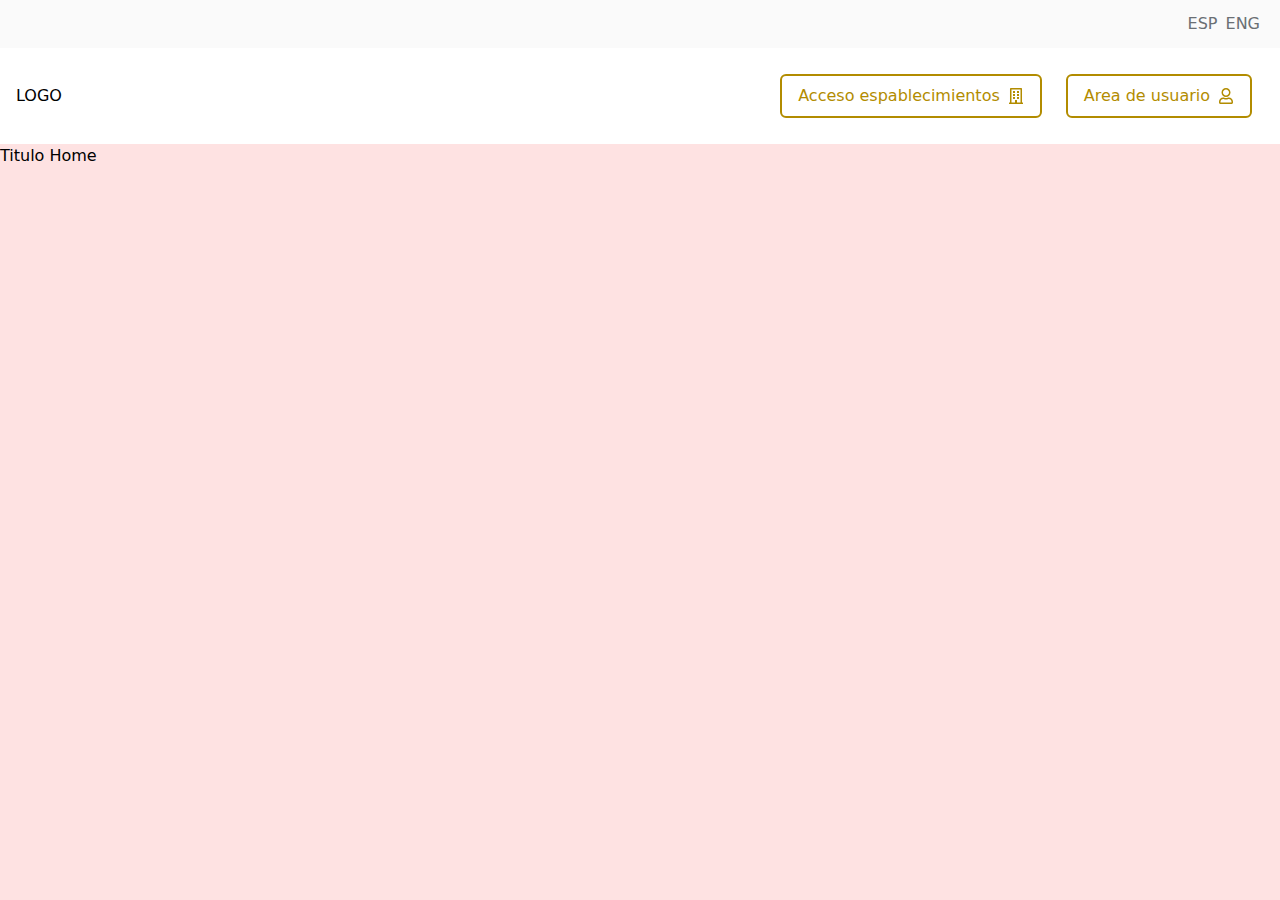
==== index.html @ 0d0c9beb "otro" ====
<!DOCTYPE html>
<html>
  <head>
    <meta charset="UTF-8" />
    <meta name="viewport" content="width=device-width, initial-scale=1.0" />
    <link href="/output.css" rel="stylesheet" />
  </head>
  <body class="bg-red-100">
    <!--Header-->
    <div class="w-full">
      <!--Idiomas querida-->
      <div class="h-12 bg-back-claro text-front-oscuro font-medium hidden lg:flex lg:items-center lg:justify-end px-4">
        <div class="cursor-pointer mx-1">ESP</div>
        <div class="cursor-pointer mx-1">ENG</div>
      </div>
       <!--Logo + botones redondos-->
    <div class="h-16 bg-blanco flex items-center lg:h-24 px-4">
      <div class="w-1/2">LOGO</div>
      <nav class="w-1/2 flex justify-end lg:hidden">
        <ul class="flex justify-self-end">
          <li>
            <div class="border-2 border-primario rounded-full h-8 w-8 cursor-pointer hover:bg-primario group mx-1">
              <svg width="20" height="18" viewBox="0 0 20 18" fill="none" xmlns="http://www.w3.org/2000/svg" class="m-auto pt-1.5 w-5 h-5">
                <path d="M10.0013 0.251099C4.47858 0.251099 0.00259217 3.88735 0.00259217 8.37505C0.00259217 10.2342 0.779835 11.9371 2.06873 13.308C1.48677 14.8469 0.275994 16.1514 0.256466 16.167C-0.00131357 16.4404 -0.071617 16.8388 0.0768013 17.1825C0.22522 17.5262 0.565019 17.7488 0.939971 17.7488C3.342 17.7488 5.23629 16.7451 6.37286 15.9405C7.50162 16.2959 8.72021 16.499 10.0013 16.499C15.524 16.499 20 12.8627 20 8.37505C20 3.88735 15.524 0.251099 10.0013 0.251099ZM10.0013 14.6242C8.95846 14.6242 7.92735 14.4641 6.93919 14.1516L6.05259 13.8704L5.29097 14.4094C4.73245 14.8039 3.96692 15.2452 3.04517 15.5421C3.33029 15.0695 3.60759 14.5383 3.82241 13.972L4.23642 12.8745L3.43184 12.023C2.7249 11.2692 1.87735 10.0233 1.87735 8.37505C1.87735 4.93018 5.52141 2.12586 10.0013 2.12586C14.4812 2.12586 18.1252 4.93018 18.1252 8.37505C18.1252 11.8199 14.4812 14.6242 10.0013 14.6242Z" class="fill-primario group-hover:fill-blanco"/>
              </svg>   
            </div>
          </li>
          <li>
            <div class="border-2 border-primario rounded-full h-8 w-8 cursor-pointer hover:bg-primario group mx-1">
              <svg width="18" height="20" viewBox="0 0 18 20" fill="none" xmlns="http://www.w3.org/2000/svg" class="m-auto pt-1.5 w-5 h-5">
                <path d="M5.25 5.78125V4.21875C5.25 3.96094 5.46094 3.75 5.71875 3.75H7.28125C7.53906 3.75 7.75 3.96094 7.75 4.21875V5.78125C7.75 6.03906 7.53906 6.25 7.28125 6.25H5.71875C5.46094 6.25 5.25 6.03906 5.25 5.78125ZM10.7188 6.25H12.2812C12.5391 6.25 12.75 6.03906 12.75 5.78125V4.21875C12.75 3.96094 12.5391 3.75 12.2812 3.75H10.7188C10.4609 3.75 10.25 3.96094 10.25 4.21875V5.78125C10.25 6.03906 10.4609 6.25 10.7188 6.25ZM5.71875 10H7.28125C7.53906 10 7.75 9.78906 7.75 9.53125V7.96875C7.75 7.71094 7.53906 7.5 7.28125 7.5H5.71875C5.46094 7.5 5.25 7.71094 5.25 7.96875V9.53125C5.25 9.78906 5.46094 10 5.71875 10ZM10.7188 10H12.2812C12.5391 10 12.75 9.78906 12.75 9.53125V7.96875C12.75 7.71094 12.5391 7.5 12.2812 7.5H10.7188C10.4609 7.5 10.25 7.71094 10.25 7.96875V9.53125C10.25 9.78906 10.4609 10 10.7188 10ZM7.75 13.2812V11.7188C7.75 11.4609 7.53906 11.25 7.28125 11.25H5.71875C5.46094 11.25 5.25 11.4609 5.25 11.7188V13.2812C5.25 13.5391 5.46094 13.75 5.71875 13.75H7.28125C7.53906 13.75 7.75 13.5391 7.75 13.2812ZM10.7188 13.75H12.2812C12.5391 13.75 12.75 13.5391 12.75 13.2812V11.7188C12.75 11.4609 12.5391 11.25 12.2812 11.25H10.7188C10.4609 11.25 10.25 11.4609 10.25 11.7188V13.2812C10.25 13.5391 10.4609 13.75 10.7188 13.75ZM17.75 18.5938V20H0.25V18.5938C0.25 18.3359 0.460938 18.125 0.71875 18.125H1.48047V0.9375C1.48047 0.417969 1.89844 0 2.41797 0H15.582C16.1016 0 16.5195 0.417969 16.5195 0.9375V18.125H17.2812C17.5391 18.125 17.75 18.3359 17.75 18.5938ZM3.35547 18.0859H7.75V15.4688C7.75 15.2109 7.96094 15 8.21875 15H9.78125C10.0391 15 10.25 15.2109 10.25 15.4688V18.0859H14.6445V1.91406L3.375 1.875L3.35547 18.0859Z" class="fill-primario group-hover:fill-blanco"/>
                </svg>
            </div>
          </li>
          <li>
            <div class="border-2 border-primario rounded-full h-8 w-8 cursor-pointer hover:bg-primario group mx-1">
              <svg width="18" height="20" viewBox="0 0 18 20" fill="none" xmlns="http://www.w3.org/2000/svg" class="m-auto pt-1.5 w-5 h-5">
                <path d="M12.5 11.875C11.3789 11.875 10.8398 12.5 9 12.5C7.16016 12.5 6.625 11.875 5.5 11.875C2.60156 11.875 0.25 14.2266 0.25 17.125V18.125C0.25 19.1602 1.08984 20 2.125 20H15.875C16.9102 20 17.75 19.1602 17.75 18.125V17.125C17.75 14.2266 15.3984 11.875 12.5 11.875ZM15.875 18.125H2.125V17.125C2.125 15.2656 3.64062 13.75 5.5 13.75C6.07031 13.75 6.99609 14.375 9 14.375C11.0195 14.375 11.9258 13.75 12.5 13.75C14.3594 13.75 15.875 15.2656 15.875 17.125V18.125ZM9 11.25C12.1055 11.25 14.625 8.73047 14.625 5.625C14.625 2.51953 12.1055 0 9 0C5.89453 0 3.375 2.51953 3.375 5.625C3.375 8.73047 5.89453 11.25 9 11.25ZM9 1.875C11.0664 1.875 12.75 3.55859 12.75 5.625C12.75 7.69141 11.0664 9.375 9 9.375C6.93359 9.375 5.25 7.69141 5.25 5.625C5.25 3.55859 6.93359 1.875 9 1.875Z" class="fill-primario group-hover:fill-blanco"/>
              </svg>             
            </div>
          </li>
        </ul>
      </nav>
      <div class="w-1/2 hidden lg:flex justify-end">
        <ul class="flex justify-self-end">
          <li>
            <div class="flex items-center text-primario font-medium hover:text-blanco hover:bg-primario border-2 border-primario px-4 py-2 rounded-md mx-3 cursor-pointer group">
              <div>Acceso espablecimientos</div>
              <svg width="18" height="20" viewBox="0 0 18 20" fill="none" xmlns="http://www.w3.org/2000/svg" class="ml-2 w-4 h-4">
                <path d="M5.25 5.78125V4.21875C5.25 3.96094 5.46094 3.75 5.71875 3.75H7.28125C7.53906 3.75 7.75 3.96094 7.75 4.21875V5.78125C7.75 6.03906 7.53906 6.25 7.28125 6.25H5.71875C5.46094 6.25 5.25 6.03906 5.25 5.78125ZM10.7188 6.25H12.2812C12.5391 6.25 12.75 6.03906 12.75 5.78125V4.21875C12.75 3.96094 12.5391 3.75 12.2812 3.75H10.7188C10.4609 3.75 10.25 3.96094 10.25 4.21875V5.78125C10.25 6.03906 10.4609 6.25 10.7188 6.25ZM5.71875 10H7.28125C7.53906 10 7.75 9.78906 7.75 9.53125V7.96875C7.75 7.71094 7.53906 7.5 7.28125 7.5H5.71875C5.46094 7.5 5.25 7.71094 5.25 7.96875V9.53125C5.25 9.78906 5.46094 10 5.71875 10ZM10.7188 10H12.2812C12.5391 10 12.75 9.78906 12.75 9.53125V7.96875C12.75 7.71094 12.5391 7.5 12.2812 7.5H10.7188C10.4609 7.5 10.25 7.71094 10.25 7.96875V9.53125C10.25 9.78906 10.4609 10 10.7188 10ZM7.75 13.2812V11.7188C7.75 11.4609 7.53906 11.25 7.28125 11.25H5.71875C5.46094 11.25 5.25 11.4609 5.25 11.7188V13.2812C5.25 13.5391 5.46094 13.75 5.71875 13.75H7.28125C7.53906 13.75 7.75 13.5391 7.75 13.2812ZM10.7188 13.75H12.2812C12.5391 13.75 12.75 13.5391 12.75 13.2812V11.7188C12.75 11.4609 12.5391 11.25 12.2812 11.25H10.7188C10.4609 11.25 10.25 11.4609 10.25 11.7188V13.2812C10.25 13.5391 10.4609 13.75 10.7188 13.75ZM17.75 18.5938V20H0.25V18.5938C0.25 18.3359 0.460938 18.125 0.71875 18.125H1.48047V0.9375C1.48047 0.417969 1.89844 0 2.41797 0H15.582C16.1016 0 16.5195 0.417969 16.5195 0.9375V18.125H17.2812C17.5391 18.125 17.75 18.3359 17.75 18.5938ZM3.35547 18.0859H7.75V15.4688C7.75 15.2109 7.96094 15 8.21875 15H9.78125C10.0391 15 10.25 15.2109 10.25 15.4688V18.0859H14.6445V1.91406L3.375 1.875L3.35547 18.0859Z" class="fill-primario group-hover:fill-blanco"/>
                </svg>
            </div>
          </li>
          <li>
            <div class="flex items-center text-primario font-medium hover:text-blanco hover:bg-primario border-2 border-primario px-4 py-2 rounded-md mx-3 cursor-pointer group">
              <div>Area de usuario</div>
            <svg width="18" height="20" viewBox="0 0 18 20" fill="none" xmlns="http://www.w3.org/2000/svg" class="ml-2 w-4 h-4">
              <path d="M12.5 11.875C11.3789 11.875 10.8398 12.5 9 12.5C7.16016 12.5 6.625 11.875 5.5 11.875C2.60156 11.875 0.25 14.2266 0.25 17.125V18.125C0.25 19.1602 1.08984 20 2.125 20H15.875C16.9102 20 17.75 19.1602 17.75 18.125V17.125C17.75 14.2266 15.3984 11.875 12.5 11.875ZM15.875 18.125H2.125V17.125C2.125 15.2656 3.64062 13.75 5.5 13.75C6.07031 13.75 6.99609 14.375 9 14.375C11.0195 14.375 11.9258 13.75 12.5 13.75C14.3594 13.75 15.875 15.2656 15.875 17.125V18.125ZM9 11.25C12.1055 11.25 14.625 8.73047 14.625 5.625C14.625 2.51953 12.1055 0 9 0C5.89453 0 3.375 2.51953 3.375 5.625C3.375 8.73047 5.89453 11.25 9 11.25ZM9 1.875C11.0664 1.875 12.75 3.55859 12.75 5.625C12.75 7.69141 11.0664 9.375 9 9.375C6.93359 9.375 5.25 7.69141 5.25 5.625C5.25 3.55859 6.93359 1.875 9 1.875Z" class="fill-primario group-hover:fill-blanco"/>
            </svg> 

            </div>
                        
          </li>
        </ul>

      </div>
    </div>
    </div>
    <!--Imagen principal-->
    <div class="h-96 w-full bg-red-600">
      <div class="">Titulo Home</div>
    </div>

    <!--Recargar tus bonos-->

    <!--Descripcion del bono-->

    <!--Footer-->
  </body>
</html>
---- output.css ----
/*
! tailwindcss v3.0.13 | MIT License | https://tailwindcss.com
*/

/*
1. Prevent padding and border from affecting element width. (https://github.com/mozdevs/cssremedy/issues/4)
2. Allow adding a border to an element by just adding a border-width. (https://github.com/tailwindcss/tailwindcss/pull/116)
*/

*,
::before,
::after {
  box-sizing: border-box;
  /* 1 */
  border-width: 0;
  /* 2 */
  border-style: solid;
  /* 2 */
  border-color: #e5e7eb;
  /* 2 */
}

::before,
::after {
  --tw-content: '';
}

/*
1. Use a consistent sensible line-height in all browsers.
2. Prevent adjustments of font size after orientation changes in iOS.
3. Use a more readable tab size.
4. Use the user's configured `sans` font-family by default.
*/

html {
  line-height: 1.5;
  /* 1 */
  -webkit-text-size-adjust: 100%;
  /* 2 */
  -moz-tab-size: 4;
  /* 3 */
  -o-tab-size: 4;
     tab-size: 4;
  /* 3 */
  font-family: ui-sans-serif, system-ui, -apple-system, BlinkMacSystemFont, "Segoe UI", Roboto, "Helvetica Neue", Arial, "Noto Sans", sans-serif, "Apple Color Emoji", "Segoe UI Emoji", "Segoe UI Symbol", "Noto Color Emoji";
  /* 4 */
}

/*
1. Remove the margin in all browsers.
2. Inherit line-height from `html` so users can set them as a class directly on the `html` element.
*/

body {
  margin: 0;
  /* 1 */
  line-height: inherit;
  /* 2 */
}

/*
1. Add the correct height in Firefox.
2. Correct the inheritance of border color in Firefox. (https://bugzilla.mozilla.org/show_bug.cgi?id=190655)
3. Ensure horizontal rules are visible by default.
*/

hr {
  height: 0;
  /* 1 */
  color: inherit;
  /* 2 */
  border-top-width: 1px;
  /* 3 */
}

/*
Add the correct text decoration in Chrome, Edge, and Safari.
*/

abbr:where([title]) {
  -webkit-text-decoration: underline dotted;
          text-decoration: underline dotted;
}

/*
Remove the default font size and weight for headings.
*/

h1,
h2,
h3,
h4,
h5,
h6 {
  font-size: inherit;
  font-weight: inherit;
}

/*
Reset links to optimize for opt-in styling instead of opt-out.
*/

a {
  color: inherit;
  text-decoration: inherit;
}

/*
Add the correct font weight in Edge and Safari.
*/

b,
strong {
  font-weight: bolder;
}

/*
1. Use the user's configured `mono` font family by default.
2. Correct the odd `em` font sizing in all browsers.
*/

code,
kbd,
samp,
pre {
  font-family: ui-monospace, SFMono-Regular, Menlo, Monaco, Consolas, "Liberation Mono", "Courier New", monospace;
  /* 1 */
  font-size: 1em;
  /* 2 */
}

/*
Add the correct font size in all browsers.
*/

small {
  font-size: 80%;
}

/*
Prevent `sub` and `sup` elements from affecting the line height in all browsers.
*/

sub,
sup {
  font-size: 75%;
  line-height: 0;
  position: relative;
  vertical-align: baseline;
}

sub {
  bottom: -0.25em;
}

sup {
  top: -0.5em;
}

/*
1. Remove text indentation from table contents in Chrome and Safari. (https://bugs.chromium.org/p/chromium/issues/detail?id=999088, https://bugs.webkit.org/show_bug.cgi?id=201297)
2. Correct table border color inheritance in all Chrome and Safari. (https://bugs.chromium.org/p/chromium/issues/detail?id=935729, https://bugs.webkit.org/show_bug.cgi?id=195016)
3. Remove gaps between table borders by default.
*/

table {
  text-indent: 0;
  /* 1 */
  border-color: inherit;
  /* 2 */
  border-collapse: collapse;
  /* 3 */
}

/*
1. Change the font styles in all browsers.
2. Remove the margin in Firefox and Safari.
3. Remove default padding in all browsers.
*/

button,
input,
optgroup,
select,
textarea {
  font-family: inherit;
  /* 1 */
  font-size: 100%;
  /* 1 */
  line-height: inherit;
  /* 1 */
  color: inherit;
  /* 1 */
  margin: 0;
  /* 2 */
  padding: 0;
  /* 3 */
}

/*
Remove the inheritance of text transform in Edge and Firefox.
*/

button,
select {
  text-transform: none;
}

/*
1. Correct the inability to style clickable types in iOS and Safari.
2. Remove default button styles.
*/

button,
[type='button'],
[type='reset'],
[type='submit'] {
  -webkit-appearance: button;
  /* 1 */
  background-color: transparent;
  /* 2 */
  background-image: none;
  /* 2 */
}

/*
Use the modern Firefox focus style for all focusable elements.
*/

:-moz-focusring {
  outline: auto;
}

/*
Remove the additional `:invalid` styles in Firefox. (https://github.com/mozilla/gecko-dev/blob/2f9eacd9d3d995c937b4251a5557d95d494c9be1/layout/style/res/forms.css#L728-L737)
*/

:-moz-ui-invalid {
  box-shadow: none;
}

/*
Add the correct vertical alignment in Chrome and Firefox.
*/

progress {
  vertical-align: baseline;
}

/*
Correct the cursor style of increment and decrement buttons in Safari.
*/

::-webkit-inner-spin-button,
::-webkit-outer-spin-button {
  height: auto;
}

/*
1. Correct the odd appearance in Chrome and Safari.
2. Correct the outline style in Safari.
*/

[type='search'] {
  -webkit-appearance: textfield;
  /* 1 */
  outline-offset: -2px;
  /* 2 */
}

/*
Remove the inner padding in Chrome and Safari on macOS.
*/

::-webkit-search-decoration {
  -webkit-appearance: none;
}

/*
1. Correct the inability to style clickable types in iOS and Safari.
2. Change font properties to `inherit` in Safari.
*/

::-webkit-file-upload-button {
  -webkit-appearance: button;
  /* 1 */
  font: inherit;
  /* 2 */
}

/*
Add the correct display in Chrome and Safari.
*/

summary {
  display: list-item;
}

/*
Removes the default spacing and border for appropriate elements.
*/

blockquote,
dl,
dd,
h1,
h2,
h3,
h4,
h5,
h6,
hr,
figure,
p,
pre {
  margin: 0;
}

fieldset {
  margin: 0;
  padding: 0;
}

legend {
  padding: 0;
}

ol,
ul,
menu {
  list-style: none;
  margin: 0;
  padding: 0;
}

/*
Prevent resizing textareas horizontally by default.
*/

textarea {
  resize: vertical;
}

/*
1. Reset the default placeholder opacity in Firefox. (https://github.com/tailwindlabs/tailwindcss/issues/3300)
2. Set the default placeholder color to the user's configured gray 400 color.
*/

input::-moz-placeholder, textarea::-moz-placeholder {
  opacity: 1;
  /* 1 */
  color: #9ca3af;
  /* 2 */
}

input:-ms-input-placeholder, textarea:-ms-input-placeholder {
  opacity: 1;
  /* 1 */
  color: #9ca3af;
  /* 2 */
}

input::placeholder,
textarea::placeholder {
  opacity: 1;
  /* 1 */
  color: #9ca3af;
  /* 2 */
}

/*
Set the default cursor for buttons.
*/

button,
[role="button"] {
  cursor: pointer;
}

/*
Make sure disabled buttons don't get the pointer cursor.
*/

:disabled {
  cursor: default;
}

/*
1. Make replaced elements `display: block` by default. (https://github.com/mozdevs/cssremedy/issues/14)
2. Add `vertical-align: middle` to align replaced elements more sensibly by default. (https://github.com/jensimmons/cssremedy/issues/14#issuecomment-634934210)
   This can trigger a poorly considered lint error in some tools but is included by design.
*/

img,
svg,
video,
canvas,
audio,
iframe,
embed,
object {
  display: block;
  /* 1 */
  vertical-align: middle;
  /* 2 */
}

/*
Constrain images and videos to the parent width and preserve their intrinsic aspect ratio. (https://github.com/mozdevs/cssremedy/issues/14)
*/

img,
video {
  max-width: 100%;
  height: auto;
}

/*
Ensure the default browser behavior of the `hidden` attribute.
*/

[hidden] {
  display: none;
}

*, ::before, ::after {
  --tw-translate-x: 0;
  --tw-translate-y: 0;
  --tw-rotate: 0;
  --tw-skew-x: 0;
  --tw-skew-y: 0;
  --tw-scale-x: 1;
  --tw-scale-y: 1;
  --tw-pan-x:  ;
  --tw-pan-y:  ;
  --tw-pinch-zoom:  ;
  --tw-scroll-snap-strictness: proximity;
  --tw-ordinal:  ;
  --tw-slashed-zero:  ;
  --tw-numeric-figure:  ;
  --tw-numeric-spacing:  ;
  --tw-numeric-fraction:  ;
  --tw-ring-inset:  ;
  --tw-ring-offset-width: 0px;
  --tw-ring-offset-color: #fff;
  --tw-ring-color: rgb(59 130 246 / 0.5);
  --tw-ring-offset-shadow: 0 0 #0000;
  --tw-ring-shadow: 0 0 #0000;
  --tw-shadow: 0 0 #0000;
  --tw-shadow-colored: 0 0 #0000;
  --tw-blur:  ;
  --tw-brightness:  ;
  --tw-contrast:  ;
  --tw-grayscale:  ;
  --tw-hue-rotate:  ;
  --tw-invert:  ;
  --tw-saturate:  ;
  --tw-sepia:  ;
  --tw-drop-shadow:  ;
  --tw-backdrop-blur:  ;
  --tw-backdrop-brightness:  ;
  --tw-backdrop-contrast:  ;
  --tw-backdrop-grayscale:  ;
  --tw-backdrop-hue-rotate:  ;
  --tw-backdrop-invert:  ;
  --tw-backdrop-opacity:  ;
  --tw-backdrop-saturate:  ;
  --tw-backdrop-sepia:  ;
}

.absolute {
  position: absolute;
}

.relative {
  position: relative;
}

.bottom-0 {
  bottom: 0px;
}

.top-0 {
  top: 0px;
}

.left-40 {
  left: 10rem;
}

.right-3 {
  right: 0.75rem;
}

.top-1 {
  top: 0.25rem;
}

.left-0 {
  left: 0px;
}

.m-auto {
  margin: auto;
}

.mx-3 {
  margin-left: 0.75rem;
  margin-right: 0.75rem;
}

.my-3 {
  margin-top: 0.75rem;
  margin-bottom: 0.75rem;
}

.mx-1 {
  margin-left: 0.25rem;
  margin-right: 0.25rem;
}

.my-1 {
  margin-top: 0.25rem;
  margin-bottom: 0.25rem;
}

.my-2 {
  margin-top: 0.5rem;
  margin-bottom: 0.5rem;
}

.mx-2 {
  margin-left: 0.5rem;
  margin-right: 0.5rem;
}

.mx-1\.5 {
  margin-left: 0.375rem;
  margin-right: 0.375rem;
}

.mt-3 {
  margin-top: 0.75rem;
}

.mr-2 {
  margin-right: 0.5rem;
}

.ml-2 {
  margin-left: 0.5rem;
}

.block {
  display: block;
}

.flex {
  display: flex;
}

.hidden {
  display: none;
}

.h-96 {
  height: 24rem;
}

.h-6 {
  height: 1.5rem;
}

.h-8 {
  height: 2rem;
}

.h-14 {
  height: 3.5rem;
}

.h-12 {
  height: 3rem;
}

.h-16 {
  height: 4rem;
}

.h-5 {
  height: 1.25rem;
}

.h-4 {
  height: 1rem;
}

.min-h-screen {
  min-height: 100vh;
}

.w-56 {
  width: 14rem;
}

.w-48 {
  width: 12rem;
}

.w-36 {
  width: 9rem;
}

.w-full {
  width: 100%;
}

.w-8 {
  width: 2rem;
}

.w-32 {
  width: 8rem;
}

.w-4 {
  width: 1rem;
}

.w-14 {
  width: 3.5rem;
}

.w-1\/2 {
  width: 50%;
}

.w-5 {
  width: 1.25rem;
}

.cursor-pointer {
  cursor: pointer;
}

.flex-row {
  flex-direction: row;
}

.flex-col {
  flex-direction: column;
}

.flex-wrap {
  flex-wrap: wrap;
}

.content-center {
  align-content: center;
}

.content-start {
  align-content: flex-start;
}

.items-start {
  align-items: flex-start;
}

.items-center {
  align-items: center;
}

.justify-start {
  justify-content: flex-start;
}

.justify-end {
  justify-content: flex-end;
}

.justify-center {
  justify-content: center;
}

.justify-self-end {
  justify-self: end;
}

.overflow-hidden {
  overflow: hidden;
}

.rounded-xl {
  border-radius: 0.75rem;
}

.rounded-full {
  border-radius: 9999px;
}

.rounded-md {
  border-radius: 0.375rem;
}

.rounded-sm {
  border-radius: 0.125rem;
}

.rounded-lg {
  border-radius: 0.5rem;
}

.rounded-b-xl {
  border-bottom-right-radius: 0.75rem;
  border-bottom-left-radius: 0.75rem;
}

.border-2 {
  border-width: 2px;
}

.border-x {
  border-left-width: 1px;
  border-right-width: 1px;
}

.border-y {
  border-top-width: 1px;
  border-bottom-width: 1px;
}

.border-black {
  --tw-border-opacity: 1;
  border-color: rgb(0 0 0 / var(--tw-border-opacity));
}

.border-primario {
  --tw-border-opacity: 1;
  border-color: rgb(178 140 0 / var(--tw-border-opacity));
}

.border-blue-800 {
  --tw-border-opacity: 1;
  border-color: rgb(30 64 175 / var(--tw-border-opacity));
}

.bg-indigo-400 {
  --tw-bg-opacity: 1;
  background-color: rgb(129 140 248 / var(--tw-bg-opacity));
}

.bg-white {
  --tw-bg-opacity: 1;
  background-color: rgb(255 255 255 / var(--tw-bg-opacity));
}

.bg-slate-500 {
  --tw-bg-opacity: 1;
  background-color: rgb(100 116 139 / var(--tw-bg-opacity));
}

.bg-slate-200 {
  --tw-bg-opacity: 1;
  background-color: rgb(226 232 240 / var(--tw-bg-opacity));
}

.bg-back-claro {
  --tw-bg-opacity: 1;
  background-color: rgb(250 250 250 / var(--tw-bg-opacity));
}

.bg-red-100 {
  --tw-bg-opacity: 1;
  background-color: rgb(254 226 226 / var(--tw-bg-opacity));
}

.bg-blanco {
  --tw-bg-opacity: 1;
  background-color: rgb(255 255 255 / var(--tw-bg-opacity));
}

.bg-cover {
  background-size: cover;
}

.fill-primario {
  fill: #B28C00;
}

.fill-red-500 {
  fill: #ef4444;
}

.p-3 {
  padding: 0.75rem;
}

.p-1 {
  padding: 0.25rem;
}

.p-4 {
  padding: 1rem;
}

.p-2 {
  padding: 0.5rem;
}

.px-2 {
  padding-left: 0.5rem;
  padding-right: 0.5rem;
}

.py-2 {
  padding-top: 0.5rem;
  padding-bottom: 0.5rem;
}

.px-3 {
  padding-left: 0.75rem;
  padding-right: 0.75rem;
}

.px-4 {
  padding-left: 1rem;
  padding-right: 1rem;
}

.pt-14 {
  padding-top: 3.5rem;
}

.pt-4 {
  padding-top: 1rem;
}

.pt-3 {
  padding-top: 0.75rem;
}

.pt-6 {
  padding-top: 1.5rem;
}

.pt-2 {
  padding-top: 0.5rem;
}

.pb-1 {
  padding-bottom: 0.25rem;
}

.pl-1 {
  padding-left: 0.25rem;
}

.pt-1 {
  padding-top: 0.25rem;
}

.pt-1\.5 {
  padding-top: 0.375rem;
}

.text-left {
  text-align: left;
}

.text-center {
  text-align: center;
}

.text-sm {
  font-size: 0.875rem;
  line-height: 1.25rem;
}

.text-xs {
  font-size: 0.75rem;
  line-height: 1rem;
}

.font-bold {
  font-weight: 700;
}

.font-medium {
  font-weight: 500;
}

.uppercase {
  text-transform: uppercase;
}

.leading-5 {
  line-height: 1.25rem;
}

.text-white {
  --tw-text-opacity: 1;
  color: rgb(255 255 255 / var(--tw-text-opacity));
}

.text-primario {
  --tw-text-opacity: 1;
  color: rgb(178 140 0 / var(--tw-text-opacity));
}

.text-front-oscuro {
  --tw-text-opacity: 1;
  color: rgb(106 111 116 / var(--tw-text-opacity));
}

.hover\:bg-primario:hover {
  --tw-bg-opacity: 1;
  background-color: rgb(178 140 0 / var(--tw-bg-opacity));
}

.hover\:fill-blanco:hover {
  fill: #FFFFFF;
}

.hover\:text-blanco:hover {
  --tw-text-opacity: 1;
  color: rgb(255 255 255 / var(--tw-text-opacity));
}

.group:hover .group-hover\:fill-blanco {
  fill: #FFFFFF;
}

@media (min-width: 1024px) {
  .lg\:flex {
    display: flex;
  }

  .lg\:hidden {
    display: none;
  }

  .lg\:h-24 {
    height: 6rem;
  }

  .lg\:items-center {
    align-items: center;
  }

  .lg\:justify-end {
    justify-content: flex-end;
  }
}
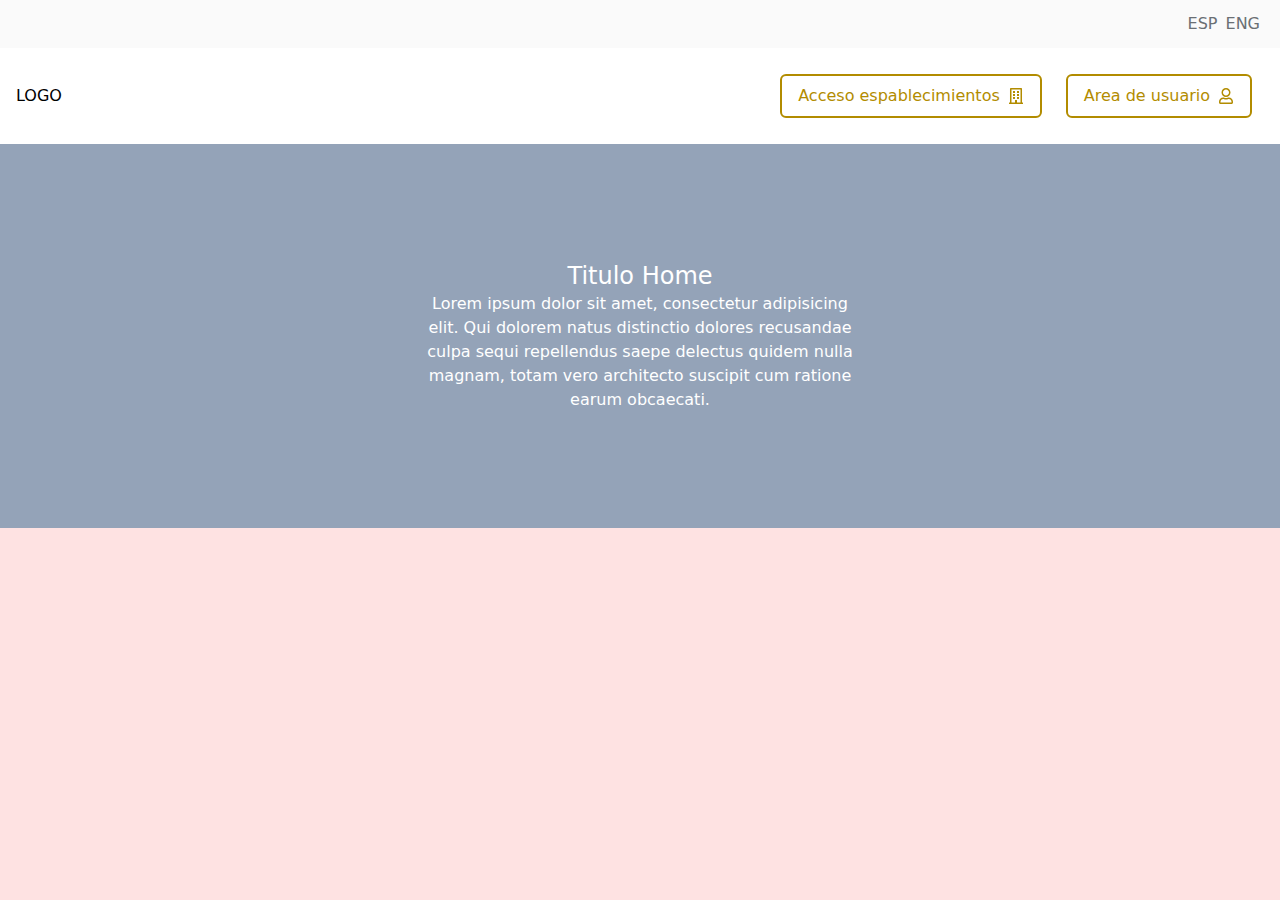
==== commit 6aa42e98: "El punto del output + Segundo bloque in progress" ====
--- a/index.html
+++ b/index.html
@@ -3,7 +3,7 @@
   <head>
     <meta charset="UTF-8" />
     <meta name="viewport" content="width=device-width, initial-scale=1.0" />
-    <link href="/output.css" rel="stylesheet" />
+    <link href="./output.css" rel="stylesheet" />
   </head>
   <body class="bg-red-100">
     <!--Header-->
@@ -67,8 +67,9 @@
     </div>
     </div>
     <!--Imagen principal-->
-    <div class="h-96 w-full bg-red-600">
-      <div class="">Titulo Home</div>
+    <div class="h-96 w-full bg-slate-400 text-blanco flex flex-col justify-center items-center text-center">
+      <div class="w-1/3 text-2xl">Titulo Home</div>
+      <div class="w-1/3">Lorem ipsum dolor sit amet, consectetur adipisicing elit. Qui dolorem natus distinctio dolores recusandae culpa sequi repellendus saepe delectus quidem nulla magnam, totam vero architecto suscipit cum ratione earum obcaecati.</div>
     </div>
 
     <!--Recargar tus bonos-->
--- a/output.css
+++ b/output.css
@@ -524,29 +524,10 @@
   margin-bottom: 0.25rem;
 }
 
-.my-2 {
-  margin-top: 0.5rem;
-  margin-bottom: 0.5rem;
-}
-
-.mx-2 {
-  margin-left: 0.5rem;
-  margin-right: 0.5rem;
-}
-
-.mx-1\.5 {
-  margin-left: 0.375rem;
-  margin-right: 0.375rem;
-}
-
 .mt-3 {
   margin-top: 0.75rem;
 }
 
-.mr-2 {
-  margin-right: 0.5rem;
-}
-
 .ml-2 {
   margin-left: 0.5rem;
 }
@@ -639,6 +620,10 @@
   width: 1.25rem;
 }
 
+.w-1\/3 {
+  width: 33.333333%;
+}
+
 .cursor-pointer {
   cursor: pointer;
 }
@@ -701,14 +686,6 @@
 
 .rounded-md {
   border-radius: 0.375rem;
-}
-
-.rounded-sm {
-  border-radius: 0.125rem;
-}
-
-.rounded-lg {
-  border-radius: 0.5rem;
 }
 
 .rounded-b-xl {
@@ -740,11 +717,6 @@
   border-color: rgb(178 140 0 / var(--tw-border-opacity));
 }
 
-.border-blue-800 {
-  --tw-border-opacity: 1;
-  border-color: rgb(30 64 175 / var(--tw-border-opacity));
-}
-
 .bg-indigo-400 {
   --tw-bg-opacity: 1;
   background-color: rgb(129 140 248 / var(--tw-bg-opacity));
@@ -755,14 +727,9 @@
   background-color: rgb(255 255 255 / var(--tw-bg-opacity));
 }
 
-.bg-slate-500 {
+.bg-red-100 {
   --tw-bg-opacity: 1;
-  background-color: rgb(100 116 139 / var(--tw-bg-opacity));
-}
-
-.bg-slate-200 {
-  --tw-bg-opacity: 1;
-  background-color: rgb(226 232 240 / var(--tw-bg-opacity));
+  background-color: rgb(254 226 226 / var(--tw-bg-opacity));
 }
 
 .bg-back-claro {
@@ -770,16 +737,21 @@
   background-color: rgb(250 250 250 / var(--tw-bg-opacity));
 }
 
-.bg-red-100 {
-  --tw-bg-opacity: 1;
-  background-color: rgb(254 226 226 / var(--tw-bg-opacity));
-}
-
 .bg-blanco {
   --tw-bg-opacity: 1;
   background-color: rgb(255 255 255 / var(--tw-bg-opacity));
 }
 
+.bg-red-600 {
+  --tw-bg-opacity: 1;
+  background-color: rgb(220 38 38 / var(--tw-bg-opacity));
+}
+
+.bg-slate-400 {
+  --tw-bg-opacity: 1;
+  background-color: rgb(148 163 184 / var(--tw-bg-opacity));
+}
+
 .bg-cover {
   background-size: cover;
 }
@@ -788,24 +760,12 @@
   fill: #B28C00;
 }
 
-.fill-red-500 {
-  fill: #ef4444;
-}
-
 .p-3 {
   padding: 0.75rem;
 }
 
 .p-1 {
   padding: 0.25rem;
-}
-
-.p-4 {
-  padding: 1rem;
-}
-
-.p-2 {
-  padding: 0.5rem;
 }
 
 .px-2 {
@@ -882,6 +842,16 @@
   line-height: 1rem;
 }
 
+.text-lg {
+  font-size: 1.125rem;
+  line-height: 1.75rem;
+}
+
+.text-2xl {
+  font-size: 1.5rem;
+  line-height: 2rem;
+}
+
 .font-bold {
   font-weight: 700;
 }
@@ -903,23 +873,24 @@
   color: rgb(255 255 255 / var(--tw-text-opacity));
 }
 
+.text-front-oscuro {
+  --tw-text-opacity: 1;
+  color: rgb(106 111 116 / var(--tw-text-opacity));
+}
+
 .text-primario {
   --tw-text-opacity: 1;
   color: rgb(178 140 0 / var(--tw-text-opacity));
 }
 
-.text-front-oscuro {
+.text-blanco {
   --tw-text-opacity: 1;
-  color: rgb(106 111 116 / var(--tw-text-opacity));
+  color: rgb(255 255 255 / var(--tw-text-opacity));
 }
 
 .hover\:bg-primario:hover {
   --tw-bg-opacity: 1;
   background-color: rgb(178 140 0 / var(--tw-bg-opacity));
-}
-
-.hover\:fill-blanco:hover {
-  fill: #FFFFFF;
 }
 
 .hover\:text-blanco:hover {
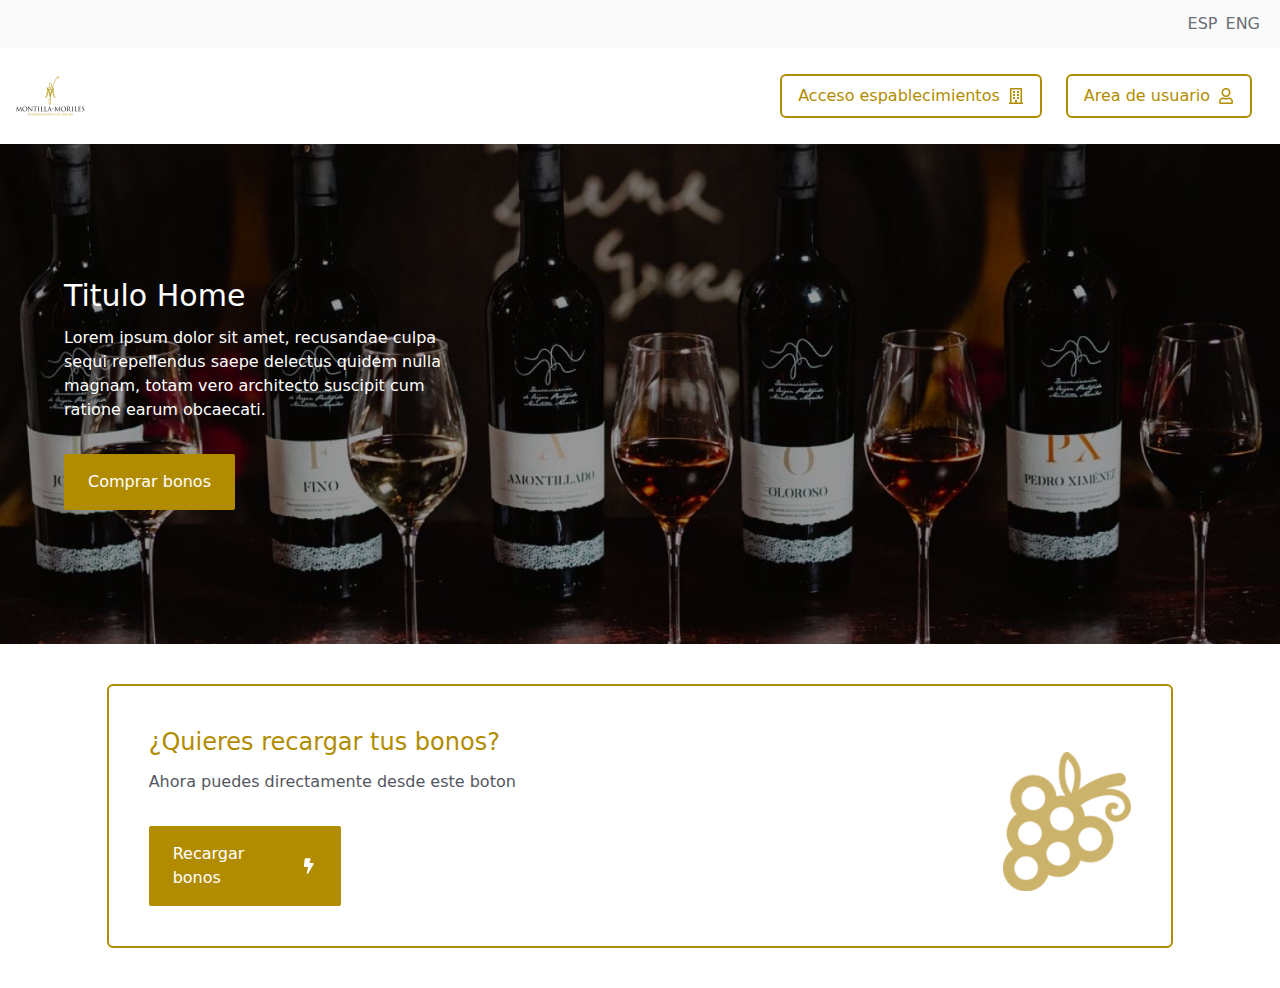
==== commit 5f8b4d4a: "Construcción de bloque Recarga de bonos + Imgs" ====
--- a/index.html
+++ b/index.html
@@ -3,9 +3,9 @@
   <head>
     <meta charset="UTF-8" />
     <meta name="viewport" content="width=device-width, initial-scale=1.0" />
-    <link href="./output.css" rel="stylesheet" />
+    <link href="./output.css" rel="stylesheet"/>
   </head>
-  <body class="bg-red-100">
+  <body>
     <!--Header-->
     <div class="w-full">
       <!--Idiomas querida-->
@@ -15,7 +15,9 @@
       </div>
        <!--Logo + botones redondos-->
     <div class="h-16 bg-blanco flex items-center lg:h-24 px-4">
-      <div class="w-1/2">LOGO</div>
+      <div class="w-1/2">
+        <img src="/img/logo.jpg" alt="">
+      </div>
       <nav class="w-1/2 flex justify-end lg:hidden">
         <ul class="flex justify-self-end">
           <li>
@@ -67,12 +69,35 @@
     </div>
     </div>
     <!--Imagen principal-->
-    <div class="h-96 w-full bg-slate-400 text-blanco flex flex-col justify-center items-center text-center">
-      <div class="w-1/3 text-2xl">Titulo Home</div>
-      <div class="w-1/3">Lorem ipsum dolor sit amet, consectetur adipisicing elit. Qui dolorem natus distinctio dolores recusandae culpa sequi repellendus saepe delectus quidem nulla magnam, totam vero architecto suscipit cum ratione earum obcaecati.</div>
+    <div class="h-[500px] w-full bg-bottles bg-no-repeat bg-cover bg-center text-blanco flex flex-col justify-center items-center text-center lg:items-start lg:px-16 lg:text-left">
+      <div class="w-2/3 lg:w-1/3 text-3xl mb-3">Titulo Home</div>
+      <div class="w-2/3 lg:w-1/3">Lorem ipsum dolor sit amet, recusandae culpa sequi repellendus saepe delectus quidem nulla magnam, totam vero architecto suscipit cum ratione earum obcaecati.</div>
+      <div class="flex items-center text-blanco bg-primario font-medium  hover:bg-accent px-6 py-4 rounded-sm mt-8 cursor-pointer">
+        <div>Comprar bonos</div>
+      </div>
     </div>
 
     <!--Recargar tus bonos-->
+    <div class="flex justify-center items-center">
+    <div class="border-2 border-primario rounded-md m-10 w-5/6 flex p-6 sm:p-10">
+      
+      <div class="sm:w-3/4 w-full flex flex-col justify-center items-center sm:items-start">
+      <div class="text-2xl mb-3 text-primario">¿Quieres recargar tus bonos?</div>
+      <div class="text-base">Ahora puedes directamente desde este boton</div>
+      <div class="w-48 flex items-center justify-center text-blanco bg-primario font-medium hover:bg-accent px-6 py-4 rounded-sm mt-8 cursor-pointer">
+        <div>Recargar bonos</div>
+        <svg width="8" height="13" viewBox="0 0 8 13" fill="none" xmlns="http://www.w3.org/2000/svg" class="ml-2 w-4 h-4">
+          <path d="M7.40018 4.12479H4.51521L5.5802 0.91363C5.6802 0.537593 5.3927 0.166504 5.00021 0.166504H1.40025C1.10025 0.166504 0.845255 0.386684 0.805255 0.681081L0.00526438 6.61851C-0.0422351 6.97476 0.237762 7.29142 0.600258 7.29142H3.56772L2.41524 12.1032C2.32524 12.4792 2.61523 12.833 2.99773 12.833C3.20773 12.833 3.40773 12.7242 3.51772 12.5361L7.91767 5.0154C8.15017 4.62205 7.86267 4.12479 7.40018 4.12479Z" fill="white"/>
+          </svg>
+      </div>
+    </div>
+
+    <div class="w-1/4 sm:flex justify-end items-center hidden">
+      <div class="w-32 h-32"><img src="/img/montilla-uvas.png" alt=""></div>
+    </div>
+
+    </div>
+  </div>
 
     <!--Descripcion del bono-->
 
--- a/output.css
+++ b/output.css
@@ -504,6 +504,10 @@
   margin: auto;
 }
 
+.m-10 {
+  margin: 2.5rem;
+}
+
 .mx-3 {
   margin-left: 0.75rem;
   margin-right: 0.75rem;
@@ -532,6 +536,14 @@
   margin-left: 0.5rem;
 }
 
+.mb-3 {
+  margin-bottom: 0.75rem;
+}
+
+.mt-8 {
+  margin-top: 2rem;
+}
+
 .block {
   display: block;
 }
@@ -576,6 +588,38 @@
   height: 1rem;
 }
 
+.h-\[500px\] {
+  height: 500px;
+}
+
+.h-80 {
+  height: 20rem;
+}
+
+.h-36 {
+  height: 9rem;
+}
+
+.h-40 {
+  height: 10rem;
+}
+
+.h-48 {
+  height: 12rem;
+}
+
+.h-60 {
+  height: 15rem;
+}
+
+.h-56 {
+  height: 14rem;
+}
+
+.h-32 {
+  height: 8rem;
+}
+
 .min-h-screen {
   min-height: 100vh;
 }
@@ -620,10 +664,66 @@
   width: 1.25rem;
 }
 
+.w-2\/3 {
+  width: 66.666667%;
+}
+
 .w-1\/3 {
   width: 33.333333%;
 }
 
+.w-20 {
+  width: 5rem;
+}
+
+.w-10 {
+  width: 2.5rem;
+}
+
+.w-16 {
+  width: 4rem;
+}
+
+.w-40 {
+  width: 10rem;
+}
+
+.w-52 {
+  width: 13rem;
+}
+
+.w-4\/5 {
+  width: 80%;
+}
+
+.w-1\/5 {
+  width: 20%;
+}
+
+.w-3\/4 {
+  width: 75%;
+}
+
+.w-1\/4 {
+  width: 25%;
+}
+
+.w-80 {
+  width: 20rem;
+}
+
+.w-5\/6 {
+  width: 83.333333%;
+}
+
+.w-auto {
+  width: auto;
+}
+
+.w-44 {
+  width: 11rem;
+}
+
 .cursor-pointer {
   cursor: pointer;
 }
@@ -668,6 +768,10 @@
   justify-content: center;
 }
 
+.self-end {
+  align-self: flex-end;
+}
+
 .justify-self-end {
   justify-self: end;
 }
@@ -686,6 +790,10 @@
 
 .rounded-md {
   border-radius: 0.375rem;
+}
+
+.rounded-sm {
+  border-radius: 0.125rem;
 }
 
 .rounded-b-xl {
@@ -727,11 +835,6 @@
   background-color: rgb(255 255 255 / var(--tw-bg-opacity));
 }
 
-.bg-red-100 {
-  --tw-bg-opacity: 1;
-  background-color: rgb(254 226 226 / var(--tw-bg-opacity));
-}
-
 .bg-back-claro {
   --tw-bg-opacity: 1;
   background-color: rgb(250 250 250 / var(--tw-bg-opacity));
@@ -742,20 +845,31 @@
   background-color: rgb(255 255 255 / var(--tw-bg-opacity));
 }
 
-.bg-red-600 {
+.bg-primario {
   --tw-bg-opacity: 1;
-  background-color: rgb(220 38 38 / var(--tw-bg-opacity));
-}
-
-.bg-slate-400 {
-  --tw-bg-opacity: 1;
-  background-color: rgb(148 163 184 / var(--tw-bg-opacity));
+  background-color: rgb(178 140 0 / var(--tw-bg-opacity));
+}
+
+.bg-bottles {
+  background-image: url('/img/bottles.png');
 }
 
 .bg-cover {
   background-size: cover;
 }
 
+.bg-contain {
+  background-size: contain;
+}
+
+.bg-center {
+  background-position: center;
+}
+
+.bg-no-repeat {
+  background-repeat: no-repeat;
+}
+
 .fill-primario {
   fill: #B28C00;
 }
@@ -766,6 +880,18 @@
 
 .p-1 {
   padding: 0.25rem;
+}
+
+.p-10 {
+  padding: 2.5rem;
+}
+
+.p-8 {
+  padding: 2rem;
+}
+
+.p-6 {
+  padding: 1.5rem;
 }
 
 .px-2 {
@@ -788,6 +914,21 @@
   padding-right: 1rem;
 }
 
+.px-6 {
+  padding-left: 1.5rem;
+  padding-right: 1.5rem;
+}
+
+.py-4 {
+  padding-top: 1rem;
+  padding-bottom: 1rem;
+}
+
+.py-10 {
+  padding-top: 2.5rem;
+  padding-bottom: 2.5rem;
+}
+
 .pt-14 {
   padding-top: 3.5rem;
 }
@@ -822,6 +963,22 @@
 
 .pt-1\.5 {
   padding-top: 0.375rem;
+}
+
+.pr-10 {
+  padding-right: 2.5rem;
+}
+
+.pl-10 {
+  padding-left: 2.5rem;
+}
+
+.pl-20 {
+  padding-left: 5rem;
+}
+
+.pr-20 {
+  padding-right: 5rem;
 }
 
 .text-left {
@@ -842,9 +999,14 @@
   line-height: 1rem;
 }
 
-.text-lg {
-  font-size: 1.125rem;
-  line-height: 1.75rem;
+.text-3xl {
+  font-size: 1.875rem;
+  line-height: 2.25rem;
+}
+
+.text-base {
+  font-size: 1rem;
+  line-height: 1.5rem;
 }
 
 .text-2xl {
@@ -888,11 +1050,21 @@
   color: rgb(255 255 255 / var(--tw-text-opacity));
 }
 
+.text-base {
+  --tw-text-opacity: 1;
+  color: rgb(84 87 96 / var(--tw-text-opacity));
+}
+
 .hover\:bg-primario:hover {
   --tw-bg-opacity: 1;
   background-color: rgb(178 140 0 / var(--tw-bg-opacity));
 }
 
+.hover\:bg-accent:hover {
+  --tw-bg-opacity: 1;
+  background-color: rgb(149 118 20 / var(--tw-bg-opacity));
+}
+
 .hover\:text-blanco:hover {
   --tw-text-opacity: 1;
   color: rgb(255 255 255 / var(--tw-text-opacity));
@@ -902,6 +1074,34 @@
   fill: #FFFFFF;
 }
 
+@media (min-width: 640px) {
+  .sm\:flex {
+    display: flex;
+  }
+
+  .sm\:w-3\/4 {
+    width: 75%;
+  }
+
+  .sm\:items-start {
+    align-items: flex-start;
+  }
+
+  .sm\:p-10 {
+    padding: 2.5rem;
+  }
+}
+
+@media (min-width: 768px) {
+  .md\:flex {
+    display: flex;
+  }
+
+  .md\:w-3\/4 {
+    width: 75%;
+  }
+}
+
 @media (min-width: 1024px) {
   .lg\:flex {
     display: flex;
@@ -915,6 +1115,14 @@
     height: 6rem;
   }
 
+  .lg\:w-1\/3 {
+    width: 33.333333%;
+  }
+
+  .lg\:items-start {
+    align-items: flex-start;
+  }
+
   .lg\:items-center {
     align-items: center;
   }
@@ -922,4 +1130,17 @@
   .lg\:justify-end {
     justify-content: flex-end;
   }
-}
+
+  .lg\:bg-cover {
+    background-size: cover;
+  }
+
+  .lg\:px-16 {
+    padding-left: 4rem;
+    padding-right: 4rem;
+  }
+
+  .lg\:text-left {
+    text-align: left;
+  }
+}
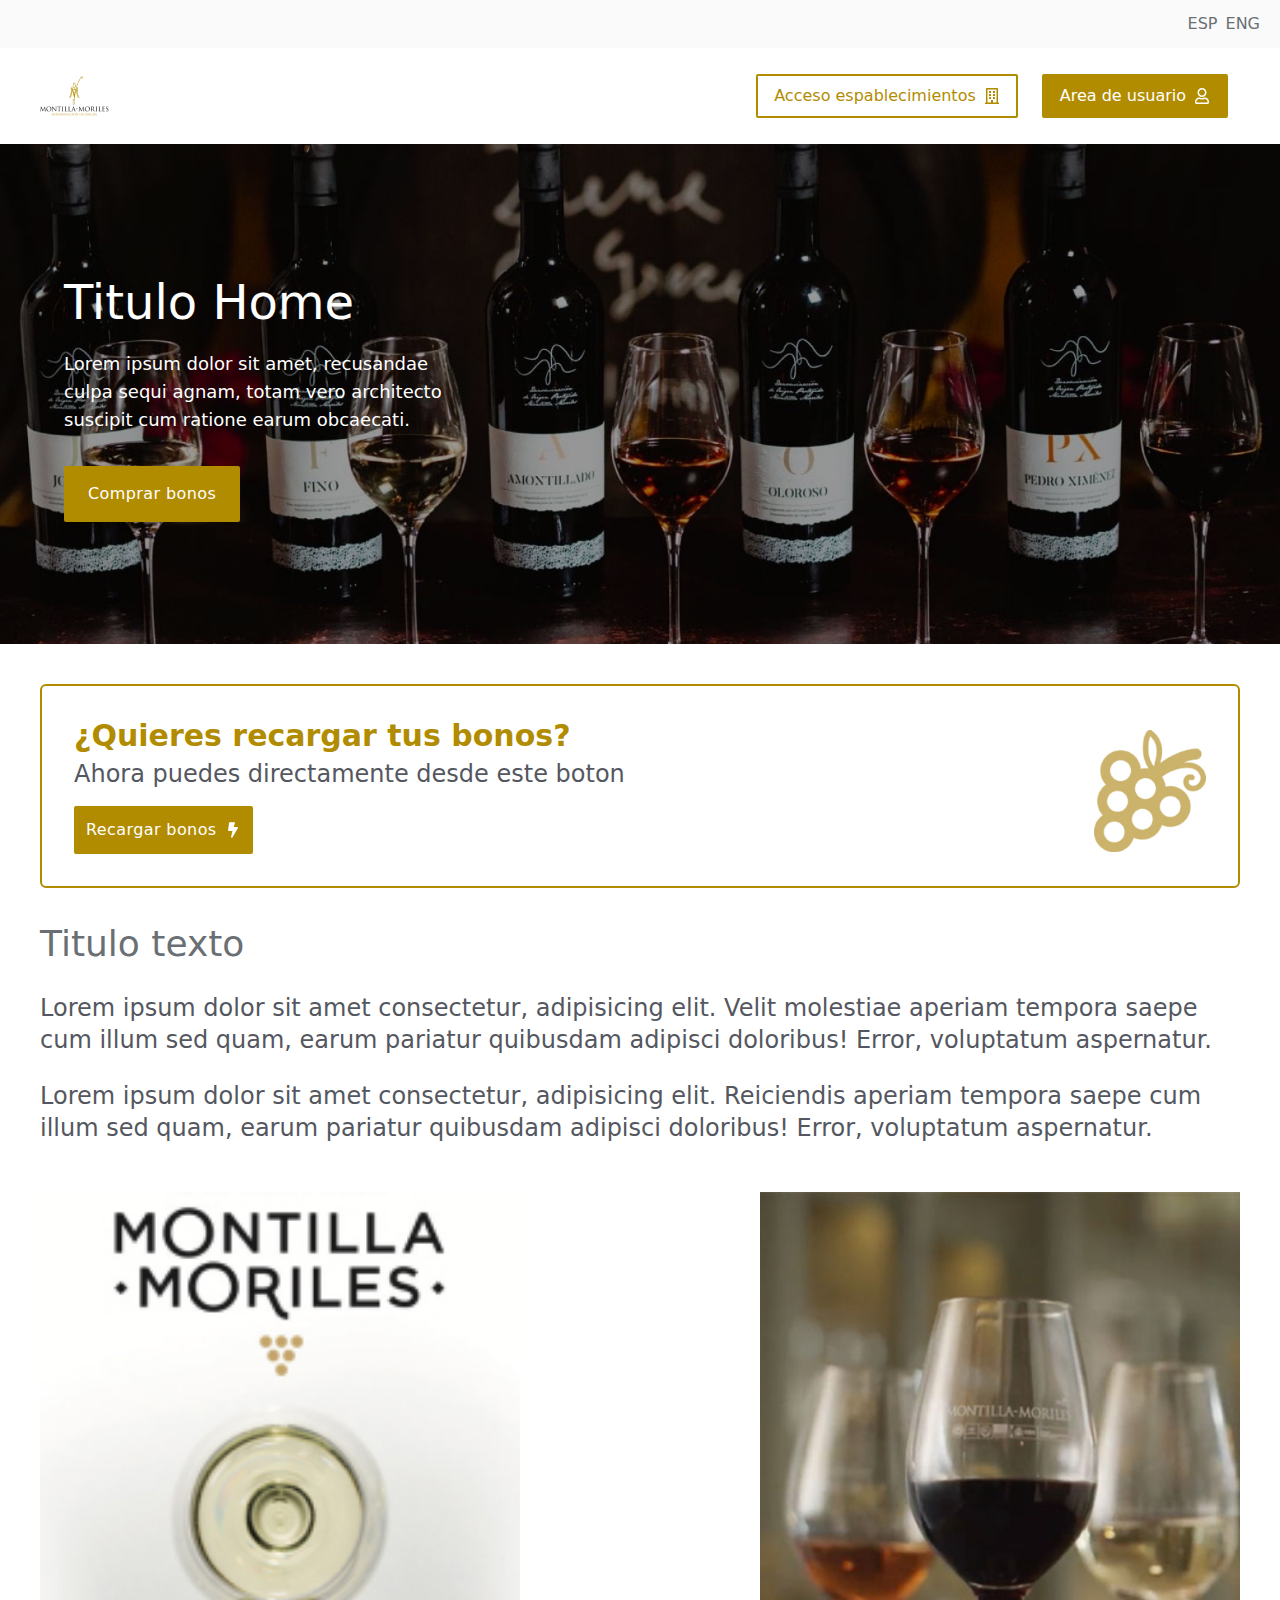
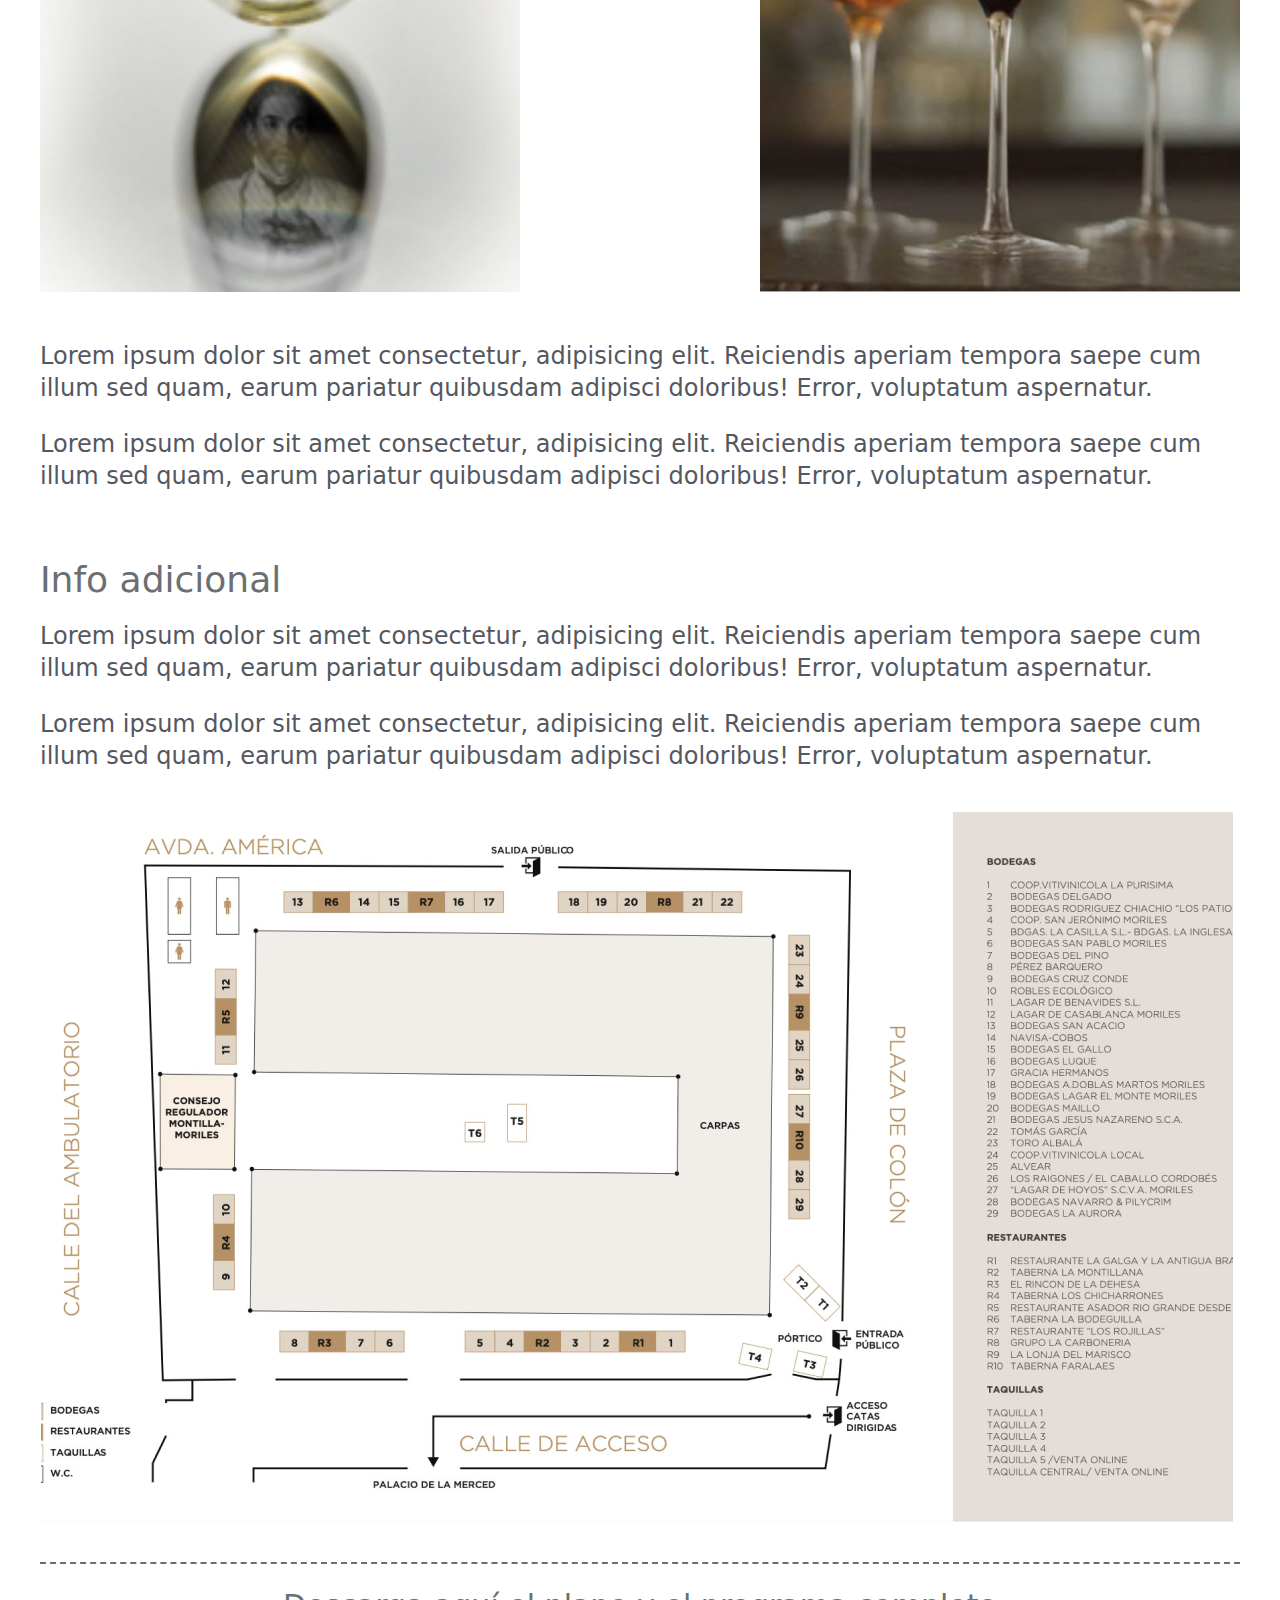
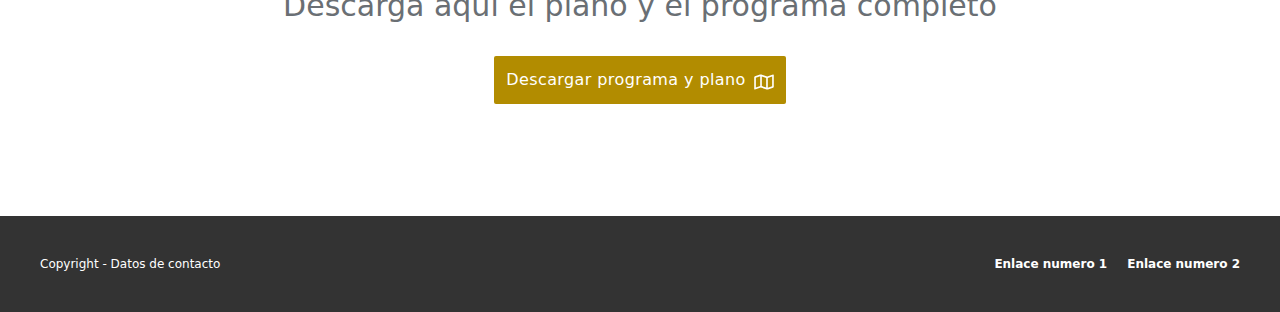
==== commit d92777b8: "ultimos cambios del dia 08/02 a las 15:30" ====
--- a/index.html
+++ b/index.html
@@ -14,30 +14,30 @@
         <div class="cursor-pointer mx-1">ENG</div>
       </div>
        <!--Logo + botones redondos-->
-    <div class="h-16 bg-blanco flex items-center lg:h-24 px-4">
+    <div class="h-16 bg-blanco flex items-center sm:h-24 mx-4 sm:mx-10">
       <div class="w-1/2">
-        <img src="/img/logo.jpg" alt="">
+        <img src="./img/logo.jpg" alt="">
       </div>
       <nav class="w-1/2 flex justify-end lg:hidden">
         <ul class="flex justify-self-end">
           <li>
-            <div class="border-2 border-primario rounded-full h-8 w-8 cursor-pointer hover:bg-primario group mx-1">
-              <svg width="20" height="18" viewBox="0 0 20 18" fill="none" xmlns="http://www.w3.org/2000/svg" class="m-auto pt-1.5 w-5 h-5">
-                <path d="M10.0013 0.251099C4.47858 0.251099 0.00259217 3.88735 0.00259217 8.37505C0.00259217 10.2342 0.779835 11.9371 2.06873 13.308C1.48677 14.8469 0.275994 16.1514 0.256466 16.167C-0.00131357 16.4404 -0.071617 16.8388 0.0768013 17.1825C0.22522 17.5262 0.565019 17.7488 0.939971 17.7488C3.342 17.7488 5.23629 16.7451 6.37286 15.9405C7.50162 16.2959 8.72021 16.499 10.0013 16.499C15.524 16.499 20 12.8627 20 8.37505C20 3.88735 15.524 0.251099 10.0013 0.251099ZM10.0013 14.6242C8.95846 14.6242 7.92735 14.4641 6.93919 14.1516L6.05259 13.8704L5.29097 14.4094C4.73245 14.8039 3.96692 15.2452 3.04517 15.5421C3.33029 15.0695 3.60759 14.5383 3.82241 13.972L4.23642 12.8745L3.43184 12.023C2.7249 11.2692 1.87735 10.0233 1.87735 8.37505C1.87735 4.93018 5.52141 2.12586 10.0013 2.12586C14.4812 2.12586 18.1252 4.93018 18.1252 8.37505C18.1252 11.8199 14.4812 14.6242 10.0013 14.6242Z" class="fill-primario group-hover:fill-blanco"/>
+            <div class="border-2 border-primario rounded-full h-10 w-10 cursor-pointer hover:border-accent group mx-2">
+              <svg width="20" height="18" viewBox="0 0 20 18" fill="none" xmlns="http://www.w3.org/2000/svg" class="m-auto pt-2 w-7 h-7">
+                <path d="M10.0013 0.251099C4.47858 0.251099 0.00259217 3.88735 0.00259217 8.37505C0.00259217 10.2342 0.779835 11.9371 2.06873 13.308C1.48677 14.8469 0.275994 16.1514 0.256466 16.167C-0.00131357 16.4404 -0.071617 16.8388 0.0768013 17.1825C0.22522 17.5262 0.565019 17.7488 0.939971 17.7488C3.342 17.7488 5.23629 16.7451 6.37286 15.9405C7.50162 16.2959 8.72021 16.499 10.0013 16.499C15.524 16.499 20 12.8627 20 8.37505C20 3.88735 15.524 0.251099 10.0013 0.251099ZM10.0013 14.6242C8.95846 14.6242 7.92735 14.4641 6.93919 14.1516L6.05259 13.8704L5.29097 14.4094C4.73245 14.8039 3.96692 15.2452 3.04517 15.5421C3.33029 15.0695 3.60759 14.5383 3.82241 13.972L4.23642 12.8745L3.43184 12.023C2.7249 11.2692 1.87735 10.0233 1.87735 8.37505C1.87735 4.93018 5.52141 2.12586 10.0013 2.12586C14.4812 2.12586 18.1252 4.93018 18.1252 8.37505C18.1252 11.8199 14.4812 14.6242 10.0013 14.6242Z" class="fill-primario group-hover:fill-accent"/>
               </svg>   
             </div>
           </li>
           <li>
-            <div class="border-2 border-primario rounded-full h-8 w-8 cursor-pointer hover:bg-primario group mx-1">
-              <svg width="18" height="20" viewBox="0 0 18 20" fill="none" xmlns="http://www.w3.org/2000/svg" class="m-auto pt-1.5 w-5 h-5">
-                <path d="M5.25 5.78125V4.21875C5.25 3.96094 5.46094 3.75 5.71875 3.75H7.28125C7.53906 3.75 7.75 3.96094 7.75 4.21875V5.78125C7.75 6.03906 7.53906 6.25 7.28125 6.25H5.71875C5.46094 6.25 5.25 6.03906 5.25 5.78125ZM10.7188 6.25H12.2812C12.5391 6.25 12.75 6.03906 12.75 5.78125V4.21875C12.75 3.96094 12.5391 3.75 12.2812 3.75H10.7188C10.4609 3.75 10.25 3.96094 10.25 4.21875V5.78125C10.25 6.03906 10.4609 6.25 10.7188 6.25ZM5.71875 10H7.28125C7.53906 10 7.75 9.78906 7.75 9.53125V7.96875C7.75 7.71094 7.53906 7.5 7.28125 7.5H5.71875C5.46094 7.5 5.25 7.71094 5.25 7.96875V9.53125C5.25 9.78906 5.46094 10 5.71875 10ZM10.7188 10H12.2812C12.5391 10 12.75 9.78906 12.75 9.53125V7.96875C12.75 7.71094 12.5391 7.5 12.2812 7.5H10.7188C10.4609 7.5 10.25 7.71094 10.25 7.96875V9.53125C10.25 9.78906 10.4609 10 10.7188 10ZM7.75 13.2812V11.7188C7.75 11.4609 7.53906 11.25 7.28125 11.25H5.71875C5.46094 11.25 5.25 11.4609 5.25 11.7188V13.2812C5.25 13.5391 5.46094 13.75 5.71875 13.75H7.28125C7.53906 13.75 7.75 13.5391 7.75 13.2812ZM10.7188 13.75H12.2812C12.5391 13.75 12.75 13.5391 12.75 13.2812V11.7188C12.75 11.4609 12.5391 11.25 12.2812 11.25H10.7188C10.4609 11.25 10.25 11.4609 10.25 11.7188V13.2812C10.25 13.5391 10.4609 13.75 10.7188 13.75ZM17.75 18.5938V20H0.25V18.5938C0.25 18.3359 0.460938 18.125 0.71875 18.125H1.48047V0.9375C1.48047 0.417969 1.89844 0 2.41797 0H15.582C16.1016 0 16.5195 0.417969 16.5195 0.9375V18.125H17.2812C17.5391 18.125 17.75 18.3359 17.75 18.5938ZM3.35547 18.0859H7.75V15.4688C7.75 15.2109 7.96094 15 8.21875 15H9.78125C10.0391 15 10.25 15.2109 10.25 15.4688V18.0859H14.6445V1.91406L3.375 1.875L3.35547 18.0859Z" class="fill-primario group-hover:fill-blanco"/>
+            <div class="border-2 border-primario rounded-full h-10 w-10 cursor-pointer hover:border-accent group mx-2">
+              <svg width="18" height="20" viewBox="0 0 18 20" fill="none" xmlns="http://www.w3.org/2000/svg" class="m-auto pt-2 w-7 h-7">
+                <path d="M5.25 5.78125V4.21875C5.25 3.96094 5.46094 3.75 5.71875 3.75H7.28125C7.53906 3.75 7.75 3.96094 7.75 4.21875V5.78125C7.75 6.03906 7.53906 6.25 7.28125 6.25H5.71875C5.46094 6.25 5.25 6.03906 5.25 5.78125ZM10.7188 6.25H12.2812C12.5391 6.25 12.75 6.03906 12.75 5.78125V4.21875C12.75 3.96094 12.5391 3.75 12.2812 3.75H10.7188C10.4609 3.75 10.25 3.96094 10.25 4.21875V5.78125C10.25 6.03906 10.4609 6.25 10.7188 6.25ZM5.71875 10H7.28125C7.53906 10 7.75 9.78906 7.75 9.53125V7.96875C7.75 7.71094 7.53906 7.5 7.28125 7.5H5.71875C5.46094 7.5 5.25 7.71094 5.25 7.96875V9.53125C5.25 9.78906 5.46094 10 5.71875 10ZM10.7188 10H12.2812C12.5391 10 12.75 9.78906 12.75 9.53125V7.96875C12.75 7.71094 12.5391 7.5 12.2812 7.5H10.7188C10.4609 7.5 10.25 7.71094 10.25 7.96875V9.53125C10.25 9.78906 10.4609 10 10.7188 10ZM7.75 13.2812V11.7188C7.75 11.4609 7.53906 11.25 7.28125 11.25H5.71875C5.46094 11.25 5.25 11.4609 5.25 11.7188V13.2812C5.25 13.5391 5.46094 13.75 5.71875 13.75H7.28125C7.53906 13.75 7.75 13.5391 7.75 13.2812ZM10.7188 13.75H12.2812C12.5391 13.75 12.75 13.5391 12.75 13.2812V11.7188C12.75 11.4609 12.5391 11.25 12.2812 11.25H10.7188C10.4609 11.25 10.25 11.4609 10.25 11.7188V13.2812C10.25 13.5391 10.4609 13.75 10.7188 13.75ZM17.75 18.5938V20H0.25V18.5938C0.25 18.3359 0.460938 18.125 0.71875 18.125H1.48047V0.9375C1.48047 0.417969 1.89844 0 2.41797 0H15.582C16.1016 0 16.5195 0.417969 16.5195 0.9375V18.125H17.2812C17.5391 18.125 17.75 18.3359 17.75 18.5938ZM3.35547 18.0859H7.75V15.4688C7.75 15.2109 7.96094 15 8.21875 15H9.78125C10.0391 15 10.25 15.2109 10.25 15.4688V18.0859H14.6445V1.91406L3.375 1.875L3.35547 18.0859Z" class="fill-primario group-hover:fill-accent"/>
                 </svg>
             </div>
           </li>
           <li>
-            <div class="border-2 border-primario rounded-full h-8 w-8 cursor-pointer hover:bg-primario group mx-1">
-              <svg width="18" height="20" viewBox="0 0 18 20" fill="none" xmlns="http://www.w3.org/2000/svg" class="m-auto pt-1.5 w-5 h-5">
-                <path d="M12.5 11.875C11.3789 11.875 10.8398 12.5 9 12.5C7.16016 12.5 6.625 11.875 5.5 11.875C2.60156 11.875 0.25 14.2266 0.25 17.125V18.125C0.25 19.1602 1.08984 20 2.125 20H15.875C16.9102 20 17.75 19.1602 17.75 18.125V17.125C17.75 14.2266 15.3984 11.875 12.5 11.875ZM15.875 18.125H2.125V17.125C2.125 15.2656 3.64062 13.75 5.5 13.75C6.07031 13.75 6.99609 14.375 9 14.375C11.0195 14.375 11.9258 13.75 12.5 13.75C14.3594 13.75 15.875 15.2656 15.875 17.125V18.125ZM9 11.25C12.1055 11.25 14.625 8.73047 14.625 5.625C14.625 2.51953 12.1055 0 9 0C5.89453 0 3.375 2.51953 3.375 5.625C3.375 8.73047 5.89453 11.25 9 11.25ZM9 1.875C11.0664 1.875 12.75 3.55859 12.75 5.625C12.75 7.69141 11.0664 9.375 9 9.375C6.93359 9.375 5.25 7.69141 5.25 5.625C5.25 3.55859 6.93359 1.875 9 1.875Z" class="fill-primario group-hover:fill-blanco"/>
+            <div class="border-2 border-primario bg-primario rounded-full h-10 w-10 cursor-pointer hover:bg-accent hover:border-accent mx-2 group">
+              <svg width="18" height="20" viewBox="0 0 18 20" fill="none" xmlns="http://www.w3.org/2000/svg" class="m-auto pt-2 w-7 h-7">
+                <path d="M12.5 11.875C11.3789 11.875 10.8398 12.5 9 12.5C7.16016 12.5 6.625 11.875 5.5 11.875C2.60156 11.875 0.25 14.2266 0.25 17.125V18.125C0.25 19.1602 1.08984 20 2.125 20H15.875C16.9102 20 17.75 19.1602 17.75 18.125V17.125C17.75 14.2266 15.3984 11.875 12.5 11.875ZM15.875 18.125H2.125V17.125C2.125 15.2656 3.64062 13.75 5.5 13.75C6.07031 13.75 6.99609 14.375 9 14.375C11.0195 14.375 11.9258 13.75 12.5 13.75C14.3594 13.75 15.875 15.2656 15.875 17.125V18.125ZM9 11.25C12.1055 11.25 14.625 8.73047 14.625 5.625C14.625 2.51953 12.1055 0 9 0C5.89453 0 3.375 2.51953 3.375 5.625C3.375 8.73047 5.89453 11.25 9 11.25ZM9 1.875C11.0664 1.875 12.75 3.55859 12.75 5.625C12.75 7.69141 11.0664 9.375 9 9.375C6.93359 9.375 5.25 7.69141 5.25 5.625C5.25 3.55859 6.93359 1.875 9 1.875Z" class="fill-blanco"/>
               </svg>             
             </div>
           </li>
@@ -46,18 +46,18 @@
       <div class="w-1/2 hidden lg:flex justify-end">
         <ul class="flex justify-self-end">
           <li>
-            <div class="flex items-center text-primario font-medium hover:text-blanco hover:bg-primario border-2 border-primario px-4 py-2 rounded-md mx-3 cursor-pointer group">
+            <div class="flex items-center text-primario font-medium hover:text-accent border-2 border-primario hover:border-accent px-4 py-2 rounded-sm mx-3 cursor-pointer group">
               <div>Acceso espablecimientos</div>
               <svg width="18" height="20" viewBox="0 0 18 20" fill="none" xmlns="http://www.w3.org/2000/svg" class="ml-2 w-4 h-4">
-                <path d="M5.25 5.78125V4.21875C5.25 3.96094 5.46094 3.75 5.71875 3.75H7.28125C7.53906 3.75 7.75 3.96094 7.75 4.21875V5.78125C7.75 6.03906 7.53906 6.25 7.28125 6.25H5.71875C5.46094 6.25 5.25 6.03906 5.25 5.78125ZM10.7188 6.25H12.2812C12.5391 6.25 12.75 6.03906 12.75 5.78125V4.21875C12.75 3.96094 12.5391 3.75 12.2812 3.75H10.7188C10.4609 3.75 10.25 3.96094 10.25 4.21875V5.78125C10.25 6.03906 10.4609 6.25 10.7188 6.25ZM5.71875 10H7.28125C7.53906 10 7.75 9.78906 7.75 9.53125V7.96875C7.75 7.71094 7.53906 7.5 7.28125 7.5H5.71875C5.46094 7.5 5.25 7.71094 5.25 7.96875V9.53125C5.25 9.78906 5.46094 10 5.71875 10ZM10.7188 10H12.2812C12.5391 10 12.75 9.78906 12.75 9.53125V7.96875C12.75 7.71094 12.5391 7.5 12.2812 7.5H10.7188C10.4609 7.5 10.25 7.71094 10.25 7.96875V9.53125C10.25 9.78906 10.4609 10 10.7188 10ZM7.75 13.2812V11.7188C7.75 11.4609 7.53906 11.25 7.28125 11.25H5.71875C5.46094 11.25 5.25 11.4609 5.25 11.7188V13.2812C5.25 13.5391 5.46094 13.75 5.71875 13.75H7.28125C7.53906 13.75 7.75 13.5391 7.75 13.2812ZM10.7188 13.75H12.2812C12.5391 13.75 12.75 13.5391 12.75 13.2812V11.7188C12.75 11.4609 12.5391 11.25 12.2812 11.25H10.7188C10.4609 11.25 10.25 11.4609 10.25 11.7188V13.2812C10.25 13.5391 10.4609 13.75 10.7188 13.75ZM17.75 18.5938V20H0.25V18.5938C0.25 18.3359 0.460938 18.125 0.71875 18.125H1.48047V0.9375C1.48047 0.417969 1.89844 0 2.41797 0H15.582C16.1016 0 16.5195 0.417969 16.5195 0.9375V18.125H17.2812C17.5391 18.125 17.75 18.3359 17.75 18.5938ZM3.35547 18.0859H7.75V15.4688C7.75 15.2109 7.96094 15 8.21875 15H9.78125C10.0391 15 10.25 15.2109 10.25 15.4688V18.0859H14.6445V1.91406L3.375 1.875L3.35547 18.0859Z" class="fill-primario group-hover:fill-blanco"/>
+                <path d="M5.25 5.78125V4.21875C5.25 3.96094 5.46094 3.75 5.71875 3.75H7.28125C7.53906 3.75 7.75 3.96094 7.75 4.21875V5.78125C7.75 6.03906 7.53906 6.25 7.28125 6.25H5.71875C5.46094 6.25 5.25 6.03906 5.25 5.78125ZM10.7188 6.25H12.2812C12.5391 6.25 12.75 6.03906 12.75 5.78125V4.21875C12.75 3.96094 12.5391 3.75 12.2812 3.75H10.7188C10.4609 3.75 10.25 3.96094 10.25 4.21875V5.78125C10.25 6.03906 10.4609 6.25 10.7188 6.25ZM5.71875 10H7.28125C7.53906 10 7.75 9.78906 7.75 9.53125V7.96875C7.75 7.71094 7.53906 7.5 7.28125 7.5H5.71875C5.46094 7.5 5.25 7.71094 5.25 7.96875V9.53125C5.25 9.78906 5.46094 10 5.71875 10ZM10.7188 10H12.2812C12.5391 10 12.75 9.78906 12.75 9.53125V7.96875C12.75 7.71094 12.5391 7.5 12.2812 7.5H10.7188C10.4609 7.5 10.25 7.71094 10.25 7.96875V9.53125C10.25 9.78906 10.4609 10 10.7188 10ZM7.75 13.2812V11.7188C7.75 11.4609 7.53906 11.25 7.28125 11.25H5.71875C5.46094 11.25 5.25 11.4609 5.25 11.7188V13.2812C5.25 13.5391 5.46094 13.75 5.71875 13.75H7.28125C7.53906 13.75 7.75 13.5391 7.75 13.2812ZM10.7188 13.75H12.2812C12.5391 13.75 12.75 13.5391 12.75 13.2812V11.7188C12.75 11.4609 12.5391 11.25 12.2812 11.25H10.7188C10.4609 11.25 10.25 11.4609 10.25 11.7188V13.2812C10.25 13.5391 10.4609 13.75 10.7188 13.75ZM17.75 18.5938V20H0.25V18.5938C0.25 18.3359 0.460938 18.125 0.71875 18.125H1.48047V0.9375C1.48047 0.417969 1.89844 0 2.41797 0H15.582C16.1016 0 16.5195 0.417969 16.5195 0.9375V18.125H17.2812C17.5391 18.125 17.75 18.3359 17.75 18.5938ZM3.35547 18.0859H7.75V15.4688C7.75 15.2109 7.96094 15 8.21875 15H9.78125C10.0391 15 10.25 15.2109 10.25 15.4688V18.0859H14.6445V1.91406L3.375 1.875L3.35547 18.0859Z" class="fill-primario group-hover:fill-accent"/>
                 </svg>
             </div>
           </li>
           <li>
-            <div class="flex items-center text-primario font-medium hover:text-blanco hover:bg-primario border-2 border-primario px-4 py-2 rounded-md mx-3 cursor-pointer group">
+            <div class="flex items-center text-blanco font-medium bg-primario hover:bg-accent hover:border-accent border-2 border-primario px-4 py-2 rounded-sm mx-3 cursor-pointer group">
               <div>Area de usuario</div>
             <svg width="18" height="20" viewBox="0 0 18 20" fill="none" xmlns="http://www.w3.org/2000/svg" class="ml-2 w-4 h-4">
-              <path d="M12.5 11.875C11.3789 11.875 10.8398 12.5 9 12.5C7.16016 12.5 6.625 11.875 5.5 11.875C2.60156 11.875 0.25 14.2266 0.25 17.125V18.125C0.25 19.1602 1.08984 20 2.125 20H15.875C16.9102 20 17.75 19.1602 17.75 18.125V17.125C17.75 14.2266 15.3984 11.875 12.5 11.875ZM15.875 18.125H2.125V17.125C2.125 15.2656 3.64062 13.75 5.5 13.75C6.07031 13.75 6.99609 14.375 9 14.375C11.0195 14.375 11.9258 13.75 12.5 13.75C14.3594 13.75 15.875 15.2656 15.875 17.125V18.125ZM9 11.25C12.1055 11.25 14.625 8.73047 14.625 5.625C14.625 2.51953 12.1055 0 9 0C5.89453 0 3.375 2.51953 3.375 5.625C3.375 8.73047 5.89453 11.25 9 11.25ZM9 1.875C11.0664 1.875 12.75 3.55859 12.75 5.625C12.75 7.69141 11.0664 9.375 9 9.375C6.93359 9.375 5.25 7.69141 5.25 5.625C5.25 3.55859 6.93359 1.875 9 1.875Z" class="fill-primario group-hover:fill-blanco"/>
+              <path d="M12.5 11.875C11.3789 11.875 10.8398 12.5 9 12.5C7.16016 12.5 6.625 11.875 5.5 11.875C2.60156 11.875 0.25 14.2266 0.25 17.125V18.125C0.25 19.1602 1.08984 20 2.125 20H15.875C16.9102 20 17.75 19.1602 17.75 18.125V17.125C17.75 14.2266 15.3984 11.875 12.5 11.875ZM15.875 18.125H2.125V17.125C2.125 15.2656 3.64062 13.75 5.5 13.75C6.07031 13.75 6.99609 14.375 9 14.375C11.0195 14.375 11.9258 13.75 12.5 13.75C14.3594 13.75 15.875 15.2656 15.875 17.125V18.125ZM9 11.25C12.1055 11.25 14.625 8.73047 14.625 5.625C14.625 2.51953 12.1055 0 9 0C5.89453 0 3.375 2.51953 3.375 5.625C3.375 8.73047 5.89453 11.25 9 11.25ZM9 1.875C11.0664 1.875 12.75 3.55859 12.75 5.625C12.75 7.69141 11.0664 9.375 9 9.375C6.93359 9.375 5.25 7.69141 5.25 5.625C5.25 3.55859 6.93359 1.875 9 1.875Z" class="fill-blanco"/>
             </svg> 
 
             </div>
@@ -70,21 +70,21 @@
     </div>
     <!--Imagen principal-->
     <div class="h-[500px] w-full bg-bottles bg-no-repeat bg-cover bg-center text-blanco flex flex-col justify-center items-center text-center lg:items-start lg:px-16 lg:text-left">
-      <div class="w-2/3 lg:w-1/3 text-3xl mb-3">Titulo Home</div>
-      <div class="w-2/3 lg:w-1/3">Lorem ipsum dolor sit amet, recusandae culpa sequi repellendus saepe delectus quidem nulla magnam, totam vero architecto suscipit cum ratione earum obcaecati.</div>
-      <div class="flex items-center text-blanco bg-primario font-medium  hover:bg-accent px-6 py-4 rounded-sm mt-8 cursor-pointer">
+      <div class="w-2/3 sm:w-2/5 lg:w-1/3 text-4xl sm:text-5xl mb-3">Titulo Home</div>
+      <div class="w-2/3 sm:w-2/5 lg:w-1/3 sm:text-lg">Lorem ipsum dolor sit amet, recusandae culpa sequi agnam, totam vero architecto suscipit cum ratione earum obcaecati.</div>
+      <div class="flex items-center text-blanco bg-primario font-medium  hover:bg-accent px-6 py-4 rounded-sm mt-8 cursor-pointer tracking-wide">
         <div>Comprar bonos</div>
       </div>
     </div>
 
     <!--Recargar tus bonos-->
     <div class="flex justify-center items-center">
-    <div class="border-2 border-primario rounded-md m-10 w-5/6 flex p-6 sm:p-10">
+    <div class="border-2 border-primario rounded-md mx-4 my-10 w-full max-w-7xl flex p-4 sm:p-8 sm:m-10">
       
       <div class="sm:w-3/4 w-full flex flex-col justify-center items-center sm:items-start">
-      <div class="text-2xl mb-3 text-primario">¿Quieres recargar tus bonos?</div>
-      <div class="text-base">Ahora puedes directamente desde este boton</div>
-      <div class="w-48 flex items-center justify-center text-blanco bg-primario font-medium hover:bg-accent px-6 py-4 rounded-sm mt-8 cursor-pointer">
+      <div class="text-lg font-bold text-primario text-center sm:text-2xl lg:text-3xl lg:mb-1">¿Quieres recargar tus bonos?</div>
+      <div class="text-base text-center lg:text-2xl">Ahora puedes directamente desde este boton</div>
+      <div class="w-full sm:w-auto flex items-center justify-center text-blanco bg-primario font-medium hover:bg-accent p-3 rounded-sm mt-4 cursor-pointer tracking-wide">
         <div>Recargar bonos</div>
         <svg width="8" height="13" viewBox="0 0 8 13" fill="none" xmlns="http://www.w3.org/2000/svg" class="ml-2 w-4 h-4">
           <path d="M7.40018 4.12479H4.51521L5.5802 0.91363C5.6802 0.537593 5.3927 0.166504 5.00021 0.166504H1.40025C1.10025 0.166504 0.845255 0.386684 0.805255 0.681081L0.00526438 6.61851C-0.0422351 6.97476 0.237762 7.29142 0.600258 7.29142H3.56772L2.41524 12.1032C2.32524 12.4792 2.61523 12.833 2.99773 12.833C3.20773 12.833 3.40773 12.7242 3.51772 12.5361L7.91767 5.0154C8.15017 4.62205 7.86267 4.12479 7.40018 4.12479Z" fill="white"/>
@@ -93,14 +93,90 @@
     </div>
 
     <div class="w-1/4 sm:flex justify-end items-center hidden">
-      <div class="w-32 h-32"><img src="/img/montilla-uvas.png" alt=""></div>
+      <div class="w-28 h-28"><img src="./img/montilla-uvas.png" alt=""></div>
     </div>
 
     </div>
   </div>
 
     <!--Descripcion del bono-->
+    <div class="">
+    <div class="mx-4 sm:mx-10">
+    <div class="text-front-oscuro text-2xl lg:text-4xl font-medium mb-2">Titulo texto</div>
+    <div class="flex lg:flex-wrap">
+    <div class="w-full sm:w-2/3 sm:mr-10 lg:w-full lg:mr-0">
+    <div class="text-base my-6 lg:text-2xl">Lorem ipsum dolor sit amet consectetur, adipisicing elit. Velit molestiae  aperiam tempora saepe cum illum sed quam, earum pariatur quibusdam adipisci doloribus! Error, voluptatum aspernatur.</div>
+    <div class="text-base my-6 lg:text-2xl">Lorem ipsum dolor sit amet consectetur, adipisicing elit. Reiciendis aperiam tempora saepe cum illum sed quam, earum pariatur quibusdam adipisci doloribus! Error, voluptatum aspernatur.</div>
+    </div>
+    
+    <div class="hidden sm:block w-1/3 my-6 lg:hidden">
+    <img src="/img/montilla-moriles.jpg" alt="" class="w-full"></div>
+
+    <div class="hidden lg:flex justify-between w-full h-[700px] my-6">
+    
+      <div class="lg:w-2/5 bg-montilla bg-no-repeat bg-cover"></div>
+      <div class="lg:w-2/5 bg-copas bg-no-repeat bg-cover bg-center"></div>
+    
+    </div>
+    
+    </div>
+    </div>
+
+    <div class="sm:flex lg:flex-wrap mb-28">
+    <div class="w-full sm:w-1/3 sm:ml-10 sm:my-6 lg:hidden">
+    <img src="/img/copas.jpg" alt="" class="w-full"></div>
+
+    <div class="mx-4 sm:ml-6 sm:w-2/3 lg:w-full lg:mx-10">
+    <div class="text-base my-6 lg:text-2xl">Lorem ipsum dolor sit amet consectetur, adipisicing elit. Reiciendis aperiam tempora saepe cum illum sed quam, earum pariatur quibusdam adipisci doloribus! Error, voluptatum aspernatur.</div>
+    <div class="text-base my-6 lg:text-2xl">Lorem ipsum dolor sit amet consectetur, adipisicing elit. Reiciendis aperiam tempora saepe cum illum sed quam, earum pariatur quibusdam adipisci doloribus! Error, voluptatum aspernatur.</div>
+    </div>
+
+    <div class="hidden lg:block mx-10 mt-12">
+      <div class="text-front-oscuro text-2xl lg:text-4xl font-medium mb-2">Info adicional</div>
+      <div class="text-base my-6 text-2xl">Lorem ipsum dolor sit amet consectetur, adipisicing elit. Reiciendis aperiam tempora saepe cum illum sed quam, earum pariatur quibusdam adipisci doloribus! Error, voluptatum aspernatur.</div>
+      <div class="text-base my-6 mb-10 text-2xl">Lorem ipsum dolor sit amet consectetur, adipisicing elit. Reiciendis aperiam tempora saepe cum illum sed quam, earum pariatur quibusdam adipisci doloribus! Error, voluptatum aspernatur.</div>
+      <img src="/img/mapa.png" alt="" class="mb-10">
+      <div class="w-full border-b-2 border-dashed border-front-oscuro"></div>
+      <div class="text-front-oscuro text-2xl lg:text-3xl font-medium mt-6 text-center">Descarga aquí el plano y el programa completo</div>
+      <div class="flex justify-center w-full">
+      <div class="w-auto flex items-center justify-center text-blanco bg-primario font-medium hover:bg-accent p-3 rounded-sm mt-8 cursor-pointer tracking-wide">
+        <div>Descargar programa y plano</div>
+          <svg width="23" height="19" viewBox="0 0 23 19" fill="none" xmlns="http://www.w3.org/2000/svg" class="ml-2 w-5 h-5 mt-1">
+            <path d="M22.1258 0.75C22.0492 0.75 21.9703 0.764453 21.893 0.795312L15.2504 3.25H15.25L8.53125 0.878125C8.27627 0.79337 8.00933 0.750111 7.74062 0.75C7.4793 0.75 7.21836 0.791016 6.9668 0.872656L1.03594 2.93555C0.803976 3.02832 0.605129 3.18847 0.465043 3.39533C0.324956 3.60218 0.250056 3.84627 0.25 4.09609L0.25 17.6242C0.25 17.9832 0.544141 18.25 0.874609 18.25C0.951172 18.25 1.02969 18.2355 1.10742 18.2047L7.75 15.75L14.4688 18.1215C14.9762 18.2908 15.5245 18.2929 16.0332 18.1273L21.9641 16.0645C22.1961 15.9717 22.3949 15.8116 22.535 15.6047C22.6751 15.3979 22.75 15.1537 22.75 14.9039V1.37578C22.75 1.0168 22.4559 0.75 22.1258 0.75ZM9 3.03203L14 4.79727V15.968L9 14.2027V3.03203ZM2.125 15.8301V4.5418L7.125 2.80234V13.982L7.1 13.991L2.125 15.8301ZM20.875 14.4578L15.875 16.1973V5.01797L15.9 5.00859L20.875 3.16992V14.4578Z" fill="white"/>
+            </svg>
+      </div>
+    </div>
+
+    </div>
+
+    </div>
 
     <!--Footer-->
+    <div class="w-full bg-back-oscuro text-blanco text-xs flex items-center">
+      <div class="mx-4 my-6 sm:mx-10 sm:my-10 lg:w-full">
+      
+      <div class="lg:flex lg:justify-between">
+      <div class="mb-4 lg:mb-0">Copyright - Datos de contacto</div>
+
+      <div class="flex flex-wrap lg:justify-end">
+      <div class="font-bold mr-5">Enlace numero 1</div>
+      <div class="font-bold">Enlace numero 2</div>
+      </div>
+
+    </div>
+    </div>
+    </div>
+
+    <!--Fixed-->
+    <div class="fixed right-5 top-2/3 cursor-pointer lg:hidden">
+    <div class="bg-primario w-16 h-16 rounded-full flex justify-center items-center flex-col p-2">
+      <svg width="23" height="19" viewBox="0 0 23 19" fill="none" xmlns="http://www.w3.org/2000/svg">
+        <path d="M22.1258 0.75C22.0492 0.75 21.9703 0.764453 21.893 0.795312L15.2504 3.25H15.25L8.53125 0.878125C8.27627 0.79337 8.00933 0.750111 7.74062 0.75C7.4793 0.75 7.21836 0.791016 6.9668 0.872656L1.03594 2.93555C0.803976 3.02832 0.605129 3.18847 0.465043 3.39533C0.324956 3.60218 0.250056 3.84627 0.25 4.09609L0.25 17.6242C0.25 17.9832 0.544141 18.25 0.874609 18.25C0.951172 18.25 1.02969 18.2355 1.10742 18.2047L7.75 15.75L14.4688 18.1215C14.9762 18.2908 15.5245 18.2929 16.0332 18.1273L21.9641 16.0645C22.1961 15.9717 22.3949 15.8116 22.535 15.6047C22.6751 15.3979 22.75 15.1537 22.75 14.9039V1.37578C22.75 1.0168 22.4559 0.75 22.1258 0.75ZM9 3.03203L14 4.79727V15.968L9 14.2027V3.03203ZM2.125 15.8301V4.5418L7.125 2.80234V13.982L7.1 13.991L2.125 15.8301ZM20.875 14.4578L15.875 16.1973V5.01797L15.9 5.00859L20.875 3.16992V14.4578Z" fill="white"/>
+        </svg>
+        
+      <div class="text-xxs text-blanco uppercase pt-1">Programa</div>
+    </div>
+  </div>
+
   </body>
 </html>
--- a/output.css
+++ b/output.css
@@ -468,6 +468,10 @@
   --tw-backdrop-sepia:  ;
 }
 
+.fixed {
+  position: fixed;
+}
+
 .absolute {
   position: absolute;
 }
@@ -500,12 +504,16 @@
   left: 0px;
 }
 
+.right-5 {
+  right: 1.25rem;
+}
+
+.top-2\/3 {
+  top: 66.666667%;
+}
+
 .m-auto {
   margin: auto;
-}
-
-.m-10 {
-  margin: 2.5rem;
 }
 
 .mx-3 {
@@ -528,6 +536,31 @@
   margin-bottom: 0.25rem;
 }
 
+.mx-4 {
+  margin-left: 1rem;
+  margin-right: 1rem;
+}
+
+.mx-2 {
+  margin-left: 0.5rem;
+  margin-right: 0.5rem;
+}
+
+.my-10 {
+  margin-top: 2.5rem;
+  margin-bottom: 2.5rem;
+}
+
+.my-6 {
+  margin-top: 1.5rem;
+  margin-bottom: 1.5rem;
+}
+
+.mx-10 {
+  margin-left: 2.5rem;
+  margin-right: 2.5rem;
+}
+
 .mt-3 {
   margin-top: 0.75rem;
 }
@@ -544,6 +577,42 @@
   margin-top: 2rem;
 }
 
+.mt-4 {
+  margin-top: 1rem;
+}
+
+.mb-2 {
+  margin-bottom: 0.5rem;
+}
+
+.mb-28 {
+  margin-bottom: 7rem;
+}
+
+.mt-12 {
+  margin-top: 3rem;
+}
+
+.mb-10 {
+  margin-bottom: 2.5rem;
+}
+
+.mt-6 {
+  margin-top: 1.5rem;
+}
+
+.mt-1 {
+  margin-top: 0.25rem;
+}
+
+.mb-4 {
+  margin-bottom: 1rem;
+}
+
+.mr-5 {
+  margin-right: 1.25rem;
+}
+
 .block {
   display: block;
 }
@@ -580,46 +649,34 @@
   height: 4rem;
 }
 
+.h-10 {
+  height: 2.5rem;
+}
+
+.h-7 {
+  height: 1.75rem;
+}
+
+.h-4 {
+  height: 1rem;
+}
+
+.h-\[500px\] {
+  height: 500px;
+}
+
+.h-28 {
+  height: 7rem;
+}
+
+.h-\[700px\] {
+  height: 700px;
+}
+
 .h-5 {
   height: 1.25rem;
 }
 
-.h-4 {
-  height: 1rem;
-}
-
-.h-\[500px\] {
-  height: 500px;
-}
-
-.h-80 {
-  height: 20rem;
-}
-
-.h-36 {
-  height: 9rem;
-}
-
-.h-40 {
-  height: 10rem;
-}
-
-.h-48 {
-  height: 12rem;
-}
-
-.h-60 {
-  height: 15rem;
-}
-
-.h-56 {
-  height: 14rem;
-}
-
-.h-32 {
-  height: 8rem;
-}
-
 .min-h-screen {
   min-height: 100vh;
 }
@@ -660,68 +717,44 @@
   width: 50%;
 }
 
+.w-10 {
+  width: 2.5rem;
+}
+
+.w-7 {
+  width: 1.75rem;
+}
+
+.w-2\/3 {
+  width: 66.666667%;
+}
+
+.w-1\/4 {
+  width: 25%;
+}
+
+.w-28 {
+  width: 7rem;
+}
+
+.w-1\/3 {
+  width: 33.333333%;
+}
+
+.w-auto {
+  width: auto;
+}
+
 .w-5 {
   width: 1.25rem;
 }
 
-.w-2\/3 {
-  width: 66.666667%;
-}
-
-.w-1\/3 {
-  width: 33.333333%;
-}
-
-.w-20 {
-  width: 5rem;
-}
-
-.w-10 {
-  width: 2.5rem;
-}
-
 .w-16 {
   width: 4rem;
 }
 
-.w-40 {
-  width: 10rem;
-}
-
-.w-52 {
-  width: 13rem;
-}
-
-.w-4\/5 {
-  width: 80%;
-}
-
-.w-1\/5 {
-  width: 20%;
-}
-
-.w-3\/4 {
-  width: 75%;
-}
-
-.w-1\/4 {
-  width: 25%;
-}
-
-.w-80 {
-  width: 20rem;
-}
-
-.w-5\/6 {
-  width: 83.333333%;
-}
-
-.w-auto {
-  width: auto;
-}
-
-.w-44 {
-  width: 11rem;
+.max-w-7xl {
+  max-width: 80rem;
 }
 
 .cursor-pointer {
@@ -768,8 +801,8 @@
   justify-content: center;
 }
 
-.self-end {
-  align-self: flex-end;
+.justify-between {
+  justify-content: space-between;
 }
 
 .justify-self-end {
@@ -815,6 +848,14 @@
   border-bottom-width: 1px;
 }
 
+.border-b-2 {
+  border-bottom-width: 2px;
+}
+
+.border-dashed {
+  border-style: dashed;
+}
+
 .border-black {
   --tw-border-opacity: 1;
   border-color: rgb(0 0 0 / var(--tw-border-opacity));
@@ -825,6 +866,11 @@
   border-color: rgb(178 140 0 / var(--tw-border-opacity));
 }
 
+.border-front-oscuro {
+  --tw-border-opacity: 1;
+  border-color: rgb(106 111 116 / var(--tw-border-opacity));
+}
+
 .bg-indigo-400 {
   --tw-bg-opacity: 1;
   background-color: rgb(129 140 248 / var(--tw-bg-opacity));
@@ -850,18 +896,27 @@
   background-color: rgb(178 140 0 / var(--tw-bg-opacity));
 }
 
+.bg-back-oscuro {
+  --tw-bg-opacity: 1;
+  background-color: rgb(51 51 51 / var(--tw-bg-opacity));
+}
+
 .bg-bottles {
   background-image: url('/img/bottles.png');
 }
 
+.bg-montilla {
+  background-image: url('/img/montilla-moriles.jpg');
+}
+
+.bg-copas {
+  background-image: url('/img/copas.jpg');
+}
+
 .bg-cover {
   background-size: cover;
 }
 
-.bg-contain {
-  background-size: contain;
-}
-
 .bg-center {
   background-position: center;
 }
@@ -874,6 +929,10 @@
   fill: #B28C00;
 }
 
+.fill-blanco {
+  fill: #FFFFFF;
+}
+
 .p-3 {
   padding: 0.75rem;
 }
@@ -882,16 +941,12 @@
   padding: 0.25rem;
 }
 
-.p-10 {
-  padding: 2.5rem;
-}
-
-.p-8 {
-  padding: 2rem;
-}
-
-.p-6 {
-  padding: 1.5rem;
+.p-4 {
+  padding: 1rem;
+}
+
+.p-2 {
+  padding: 0.5rem;
 }
 
 .px-2 {
@@ -924,11 +979,6 @@
   padding-bottom: 1rem;
 }
 
-.py-10 {
-  padding-top: 2.5rem;
-  padding-bottom: 2.5rem;
-}
-
 .pt-14 {
   padding-top: 3.5rem;
 }
@@ -959,26 +1009,6 @@
 
 .pt-1 {
   padding-top: 0.25rem;
-}
-
-.pt-1\.5 {
-  padding-top: 0.375rem;
-}
-
-.pr-10 {
-  padding-right: 2.5rem;
-}
-
-.pl-10 {
-  padding-left: 2.5rem;
-}
-
-.pl-20 {
-  padding-left: 5rem;
-}
-
-.pr-20 {
-  padding-right: 5rem;
 }
 
 .text-left {
@@ -999,9 +1029,17 @@
   line-height: 1rem;
 }
 
-.text-3xl {
-  font-size: 1.875rem;
-  line-height: 2.25rem;
+.text-xxs {
+  font-size: .50rem;
+}
+
+.text-4xl {
+  font-size: 2.25rem;
+}
+
+.text-lg {
+  font-size: 1.125rem;
+  line-height: 1.75rem;
 }
 
 .text-base {
@@ -1030,6 +1068,10 @@
   line-height: 1.25rem;
 }
 
+.tracking-wide {
+  letter-spacing: 0.025em;
+}
+
 .text-white {
   --tw-text-opacity: 1;
   color: rgb(255 255 255 / var(--tw-text-opacity));
@@ -1055,9 +1097,9 @@
   color: rgb(84 87 96 / var(--tw-text-opacity));
 }
 
-.hover\:bg-primario:hover {
-  --tw-bg-opacity: 1;
-  background-color: rgb(178 140 0 / var(--tw-bg-opacity));
+.hover\:border-accent:hover {
+  --tw-border-opacity: 1;
+  border-color: rgb(149 118 20 / var(--tw-border-opacity));
 }
 
 .hover\:bg-accent:hover {
@@ -1065,44 +1107,124 @@
   background-color: rgb(149 118 20 / var(--tw-bg-opacity));
 }
 
-.hover\:text-blanco:hover {
+.hover\:text-accent:hover {
   --tw-text-opacity: 1;
-  color: rgb(255 255 255 / var(--tw-text-opacity));
-}
-
-.group:hover .group-hover\:fill-blanco {
-  fill: #FFFFFF;
+  color: rgb(149 118 20 / var(--tw-text-opacity));
+}
+
+.group:hover .group-hover\:fill-accent {
+  fill: #957614;
 }
 
 @media (min-width: 640px) {
+  .sm\:m-10 {
+    margin: 2.5rem;
+  }
+
+  .sm\:mx-10 {
+    margin-left: 2.5rem;
+    margin-right: 2.5rem;
+  }
+
+  .sm\:my-6 {
+    margin-top: 1.5rem;
+    margin-bottom: 1.5rem;
+  }
+
+  .sm\:my-10 {
+    margin-top: 2.5rem;
+    margin-bottom: 2.5rem;
+  }
+
+  .sm\:mr-10 {
+    margin-right: 2.5rem;
+  }
+
+  .sm\:ml-10 {
+    margin-left: 2.5rem;
+  }
+
+  .sm\:ml-6 {
+    margin-left: 1.5rem;
+  }
+
+  .sm\:block {
+    display: block;
+  }
+
   .sm\:flex {
     display: flex;
   }
 
+  .sm\:h-24 {
+    height: 6rem;
+  }
+
+  .sm\:w-2\/5 {
+    width: 40%;
+  }
+
   .sm\:w-3\/4 {
     width: 75%;
   }
 
+  .sm\:w-auto {
+    width: auto;
+  }
+
+  .sm\:w-2\/3 {
+    width: 66.666667%;
+  }
+
+  .sm\:w-1\/3 {
+    width: 33.333333%;
+  }
+
   .sm\:items-start {
     align-items: flex-start;
   }
 
-  .sm\:p-10 {
-    padding: 2.5rem;
-  }
-}
-
-@media (min-width: 768px) {
-  .md\:flex {
-    display: flex;
-  }
-
-  .md\:w-3\/4 {
-    width: 75%;
+  .sm\:p-8 {
+    padding: 2rem;
+  }
+
+  .sm\:text-5xl {
+    font-size: 3rem;
+  }
+
+  .sm\:text-lg {
+    font-size: 1.125rem;
+    line-height: 1.75rem;
+  }
+
+  .sm\:text-2xl {
+    font-size: 1.5rem;
+    line-height: 2rem;
   }
 }
 
 @media (min-width: 1024px) {
+  .lg\:mx-10 {
+    margin-left: 2.5rem;
+    margin-right: 2.5rem;
+  }
+
+  .lg\:mb-1 {
+    margin-bottom: 0.25rem;
+  }
+
+  .lg\:mr-0 {
+    margin-right: 0px;
+  }
+
+  .lg\:mb-0 {
+    margin-bottom: 0px;
+  }
+
+  .lg\:block {
+    display: block;
+  }
+
   .lg\:flex {
     display: flex;
   }
@@ -1111,14 +1233,22 @@
     display: none;
   }
 
-  .lg\:h-24 {
-    height: 6rem;
-  }
-
   .lg\:w-1\/3 {
     width: 33.333333%;
   }
 
+  .lg\:w-full {
+    width: 100%;
+  }
+
+  .lg\:w-2\/5 {
+    width: 40%;
+  }
+
+  .lg\:flex-wrap {
+    flex-wrap: wrap;
+  }
+
   .lg\:items-start {
     align-items: flex-start;
   }
@@ -1131,8 +1261,8 @@
     justify-content: flex-end;
   }
 
-  .lg\:bg-cover {
-    background-size: cover;
+  .lg\:justify-between {
+    justify-content: space-between;
   }
 
   .lg\:px-16 {
@@ -1143,4 +1273,18 @@
   .lg\:text-left {
     text-align: left;
   }
-}
+
+  .lg\:text-3xl {
+    font-size: 1.875rem;
+    line-height: 2.25rem;
+  }
+
+  .lg\:text-2xl {
+    font-size: 1.5rem;
+    line-height: 2rem;
+  }
+
+  .lg\:text-4xl {
+    font-size: 2.25rem;
+  }
+}
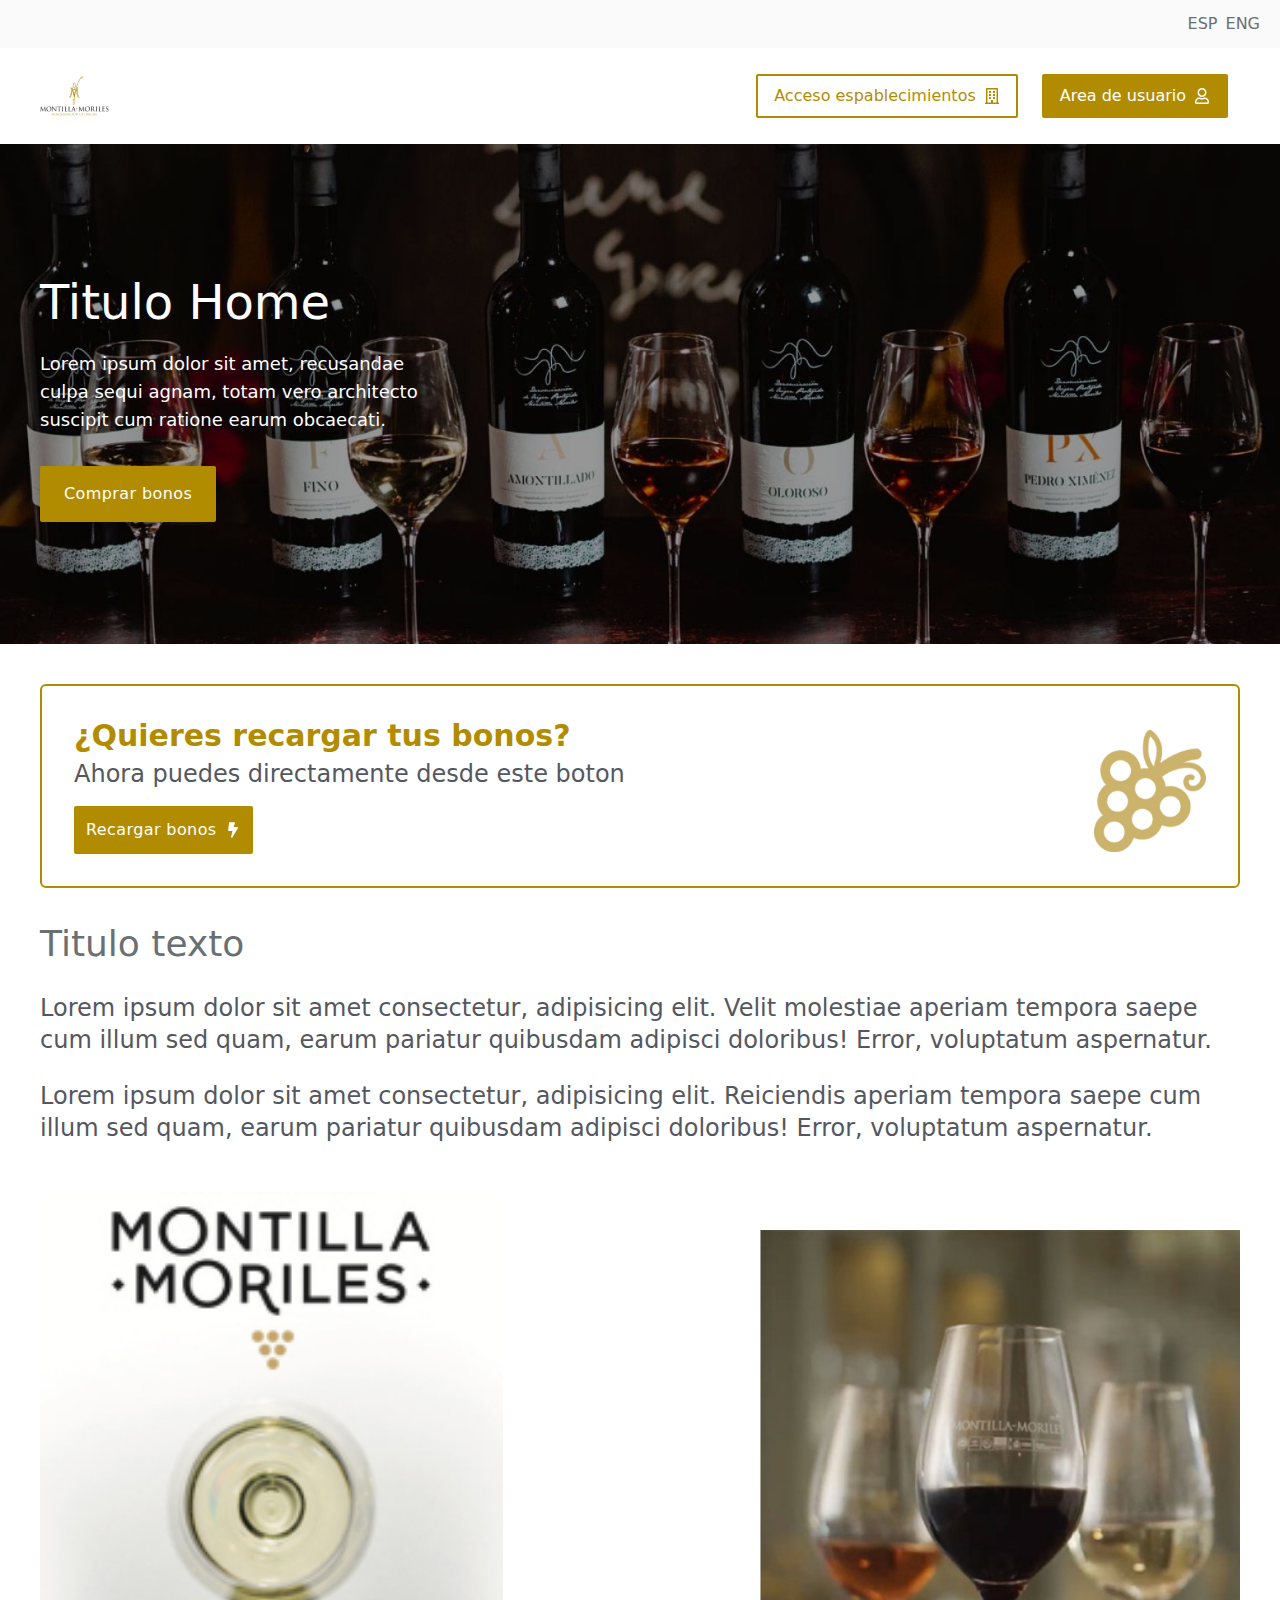
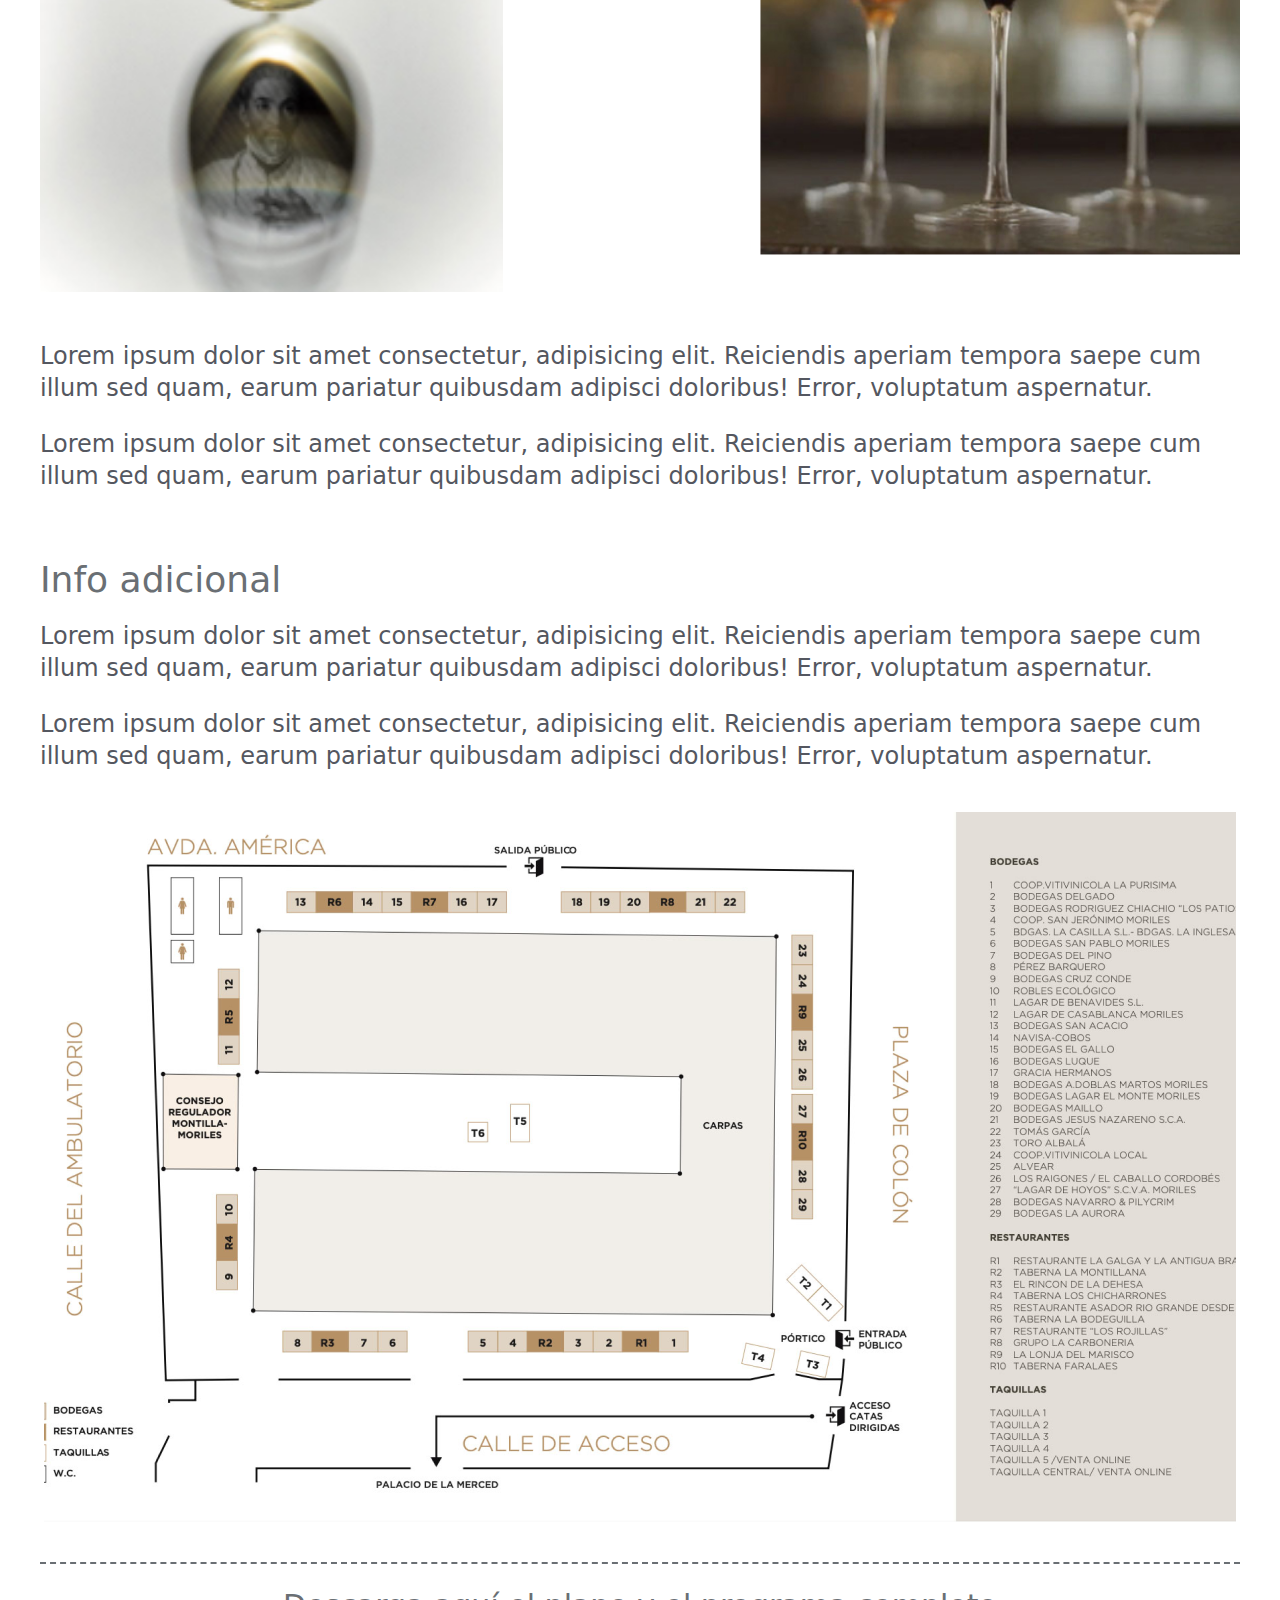
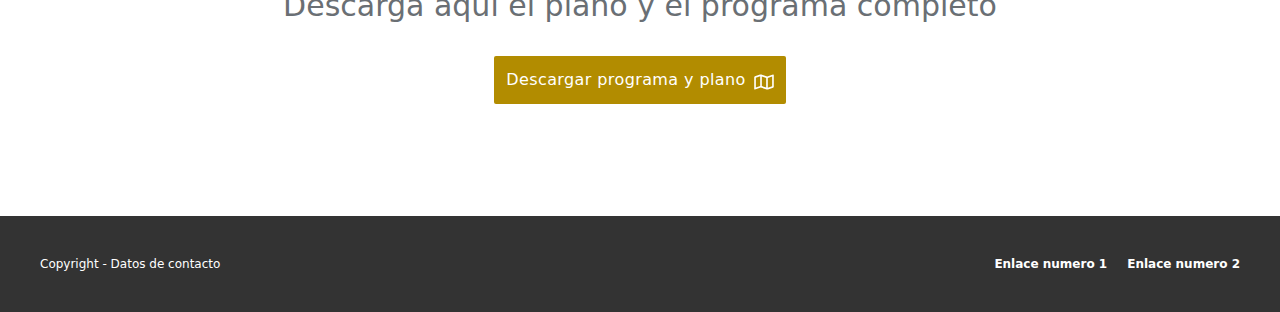
==== commit d779806a: "ultimos cambios" ====
--- a/index.html
+++ b/index.html
@@ -5,7 +5,7 @@
     <meta name="viewport" content="width=device-width, initial-scale=1.0" />
     <link href="./output.css" rel="stylesheet"/>
   </head>
-  <body>
+  <body class="font-secundaria">
     <!--Header-->
     <div class="w-full">
       <!--Idiomas querida-->
@@ -69,12 +69,20 @@
     </div>
     </div>
     <!--Imagen principal-->
-    <div class="h-[500px] w-full bg-bottles bg-no-repeat bg-cover bg-center text-blanco flex flex-col justify-center items-center text-center lg:items-start lg:px-16 lg:text-left">
-      <div class="w-2/3 sm:w-2/5 lg:w-1/3 text-4xl sm:text-5xl mb-3">Titulo Home</div>
-      <div class="w-2/3 sm:w-2/5 lg:w-1/3 sm:text-lg">Lorem ipsum dolor sit amet, recusandae culpa sequi agnam, totam vero architecto suscipit cum ratione earum obcaecati.</div>
+    <div class="h-[500px] w-full bg-bottles bg-no-repeat bg-cover bg-center text-blanco flex flex-col justify-center items-center text-center lg:items-start lg:px-10 lg:text-left">
+
+      <div class="w-full xl:max-w-7xl xl:m-auto lg:items-start flex flex-col items-center">
+
+      <div class="w-2/3 lg:w-1/3 text-4xl sm:text-5xl mb-3">Titulo Home</div>
+      <div class="w-2/3 lg:w-1/3 sm:text-lg">Lorem ipsum dolor sit amet, recusandae culpa sequi agnam, totam vero architecto suscipit cum ratione earum obcaecati.</div>
+      <div class="flex w-full justify-center lg:justify-start">
       <div class="flex items-center text-blanco bg-primario font-medium  hover:bg-accent px-6 py-4 rounded-sm mt-8 cursor-pointer tracking-wide">
         <div>Comprar bonos</div>
       </div>
+      </div>
+
+      </div>
+
     </div>
 
     <!--Recargar tus bonos-->
@@ -100,8 +108,9 @@
   </div>
 
     <!--Descripcion del bono-->
-    <div class="">
+    
     <div class="mx-4 sm:mx-10">
+      <div class="xl:max-w-7xl xl:m-auto">
     <div class="text-front-oscuro text-2xl lg:text-4xl font-medium mb-2">Titulo texto</div>
     <div class="flex lg:flex-wrap">
     <div class="w-full sm:w-2/3 sm:mr-10 lg:w-full lg:mr-0">
@@ -114,28 +123,33 @@
 
     <div class="hidden lg:flex justify-between w-full h-[700px] my-6">
     
-      <div class="lg:w-2/5 bg-montilla bg-no-repeat bg-cover"></div>
-      <div class="lg:w-2/5 bg-copas bg-no-repeat bg-cover bg-center"></div>
+      <div class="lg:w-2/5 bg-montilla bg-no-repeat bg-contain"></div>
+      <div class="lg:w-2/5 bg-copas bg-no-repeat bg-contain bg-center"></div>
     
     </div>
     
     </div>
     </div>
+  </div>
 
     <div class="sm:flex lg:flex-wrap mb-28">
     <div class="w-full sm:w-1/3 sm:ml-10 sm:my-6 lg:hidden">
     <img src="/img/copas.jpg" alt="" class="w-full"></div>
 
     <div class="mx-4 sm:ml-6 sm:w-2/3 lg:w-full lg:mx-10">
+    <div class="xl:max-w-7xl xl:m-auto">
     <div class="text-base my-6 lg:text-2xl">Lorem ipsum dolor sit amet consectetur, adipisicing elit. Reiciendis aperiam tempora saepe cum illum sed quam, earum pariatur quibusdam adipisci doloribus! Error, voluptatum aspernatur.</div>
     <div class="text-base my-6 lg:text-2xl">Lorem ipsum dolor sit amet consectetur, adipisicing elit. Reiciendis aperiam tempora saepe cum illum sed quam, earum pariatur quibusdam adipisci doloribus! Error, voluptatum aspernatur.</div>
+  </div>
     </div>
 
-    <div class="hidden lg:block mx-10 mt-12">
+    <div class="hidden lg:block mx-10 mt-12 w-full">
+      <div class="xl:max-w-7xl xl:m-auto">
       <div class="text-front-oscuro text-2xl lg:text-4xl font-medium mb-2">Info adicional</div>
       <div class="text-base my-6 text-2xl">Lorem ipsum dolor sit amet consectetur, adipisicing elit. Reiciendis aperiam tempora saepe cum illum sed quam, earum pariatur quibusdam adipisci doloribus! Error, voluptatum aspernatur.</div>
       <div class="text-base my-6 mb-10 text-2xl">Lorem ipsum dolor sit amet consectetur, adipisicing elit. Reiciendis aperiam tempora saepe cum illum sed quam, earum pariatur quibusdam adipisci doloribus! Error, voluptatum aspernatur.</div>
-      <img src="/img/mapa.png" alt="" class="mb-10">
+      <div class="w-full flex justify-center">
+      <img src="/img/mapa.png" alt="" class="mb-10"></div>
       <div class="w-full border-b-2 border-dashed border-front-oscuro"></div>
       <div class="text-front-oscuro text-2xl lg:text-3xl font-medium mt-6 text-center">Descarga aquí el plano y el programa completo</div>
       <div class="flex justify-center w-full">
@@ -146,8 +160,9 @@
             </svg>
       </div>
     </div>
+  </div>
+    </div>
 
-    </div>
 
     </div>
 
--- a/output.css
+++ b/output.css
@@ -917,6 +917,10 @@
   background-size: cover;
 }
 
+.bg-contain {
+  background-size: contain;
+}
+
 .bg-center {
   background-position: center;
 }
@@ -1158,10 +1162,6 @@
 
   .sm\:h-24 {
     height: 6rem;
-  }
-
-  .sm\:w-2\/5 {
-    width: 40%;
   }
 
   .sm\:w-3\/4 {
@@ -1257,6 +1257,10 @@
     align-items: center;
   }
 
+  .lg\:justify-start {
+    justify-content: flex-start;
+  }
+
   .lg\:justify-end {
     justify-content: flex-end;
   }
@@ -1265,9 +1269,9 @@
     justify-content: space-between;
   }
 
-  .lg\:px-16 {
-    padding-left: 4rem;
-    padding-right: 4rem;
+  .lg\:px-10 {
+    padding-left: 2.5rem;
+    padding-right: 2.5rem;
   }
 
   .lg\:text-left {
@@ -1288,3 +1292,13 @@
     font-size: 2.25rem;
   }
 }
+
+@media (min-width: 1280px) {
+  .xl\:m-auto {
+    margin: auto;
+  }
+
+  .xl\:max-w-7xl {
+    max-width: 80rem;
+  }
+}
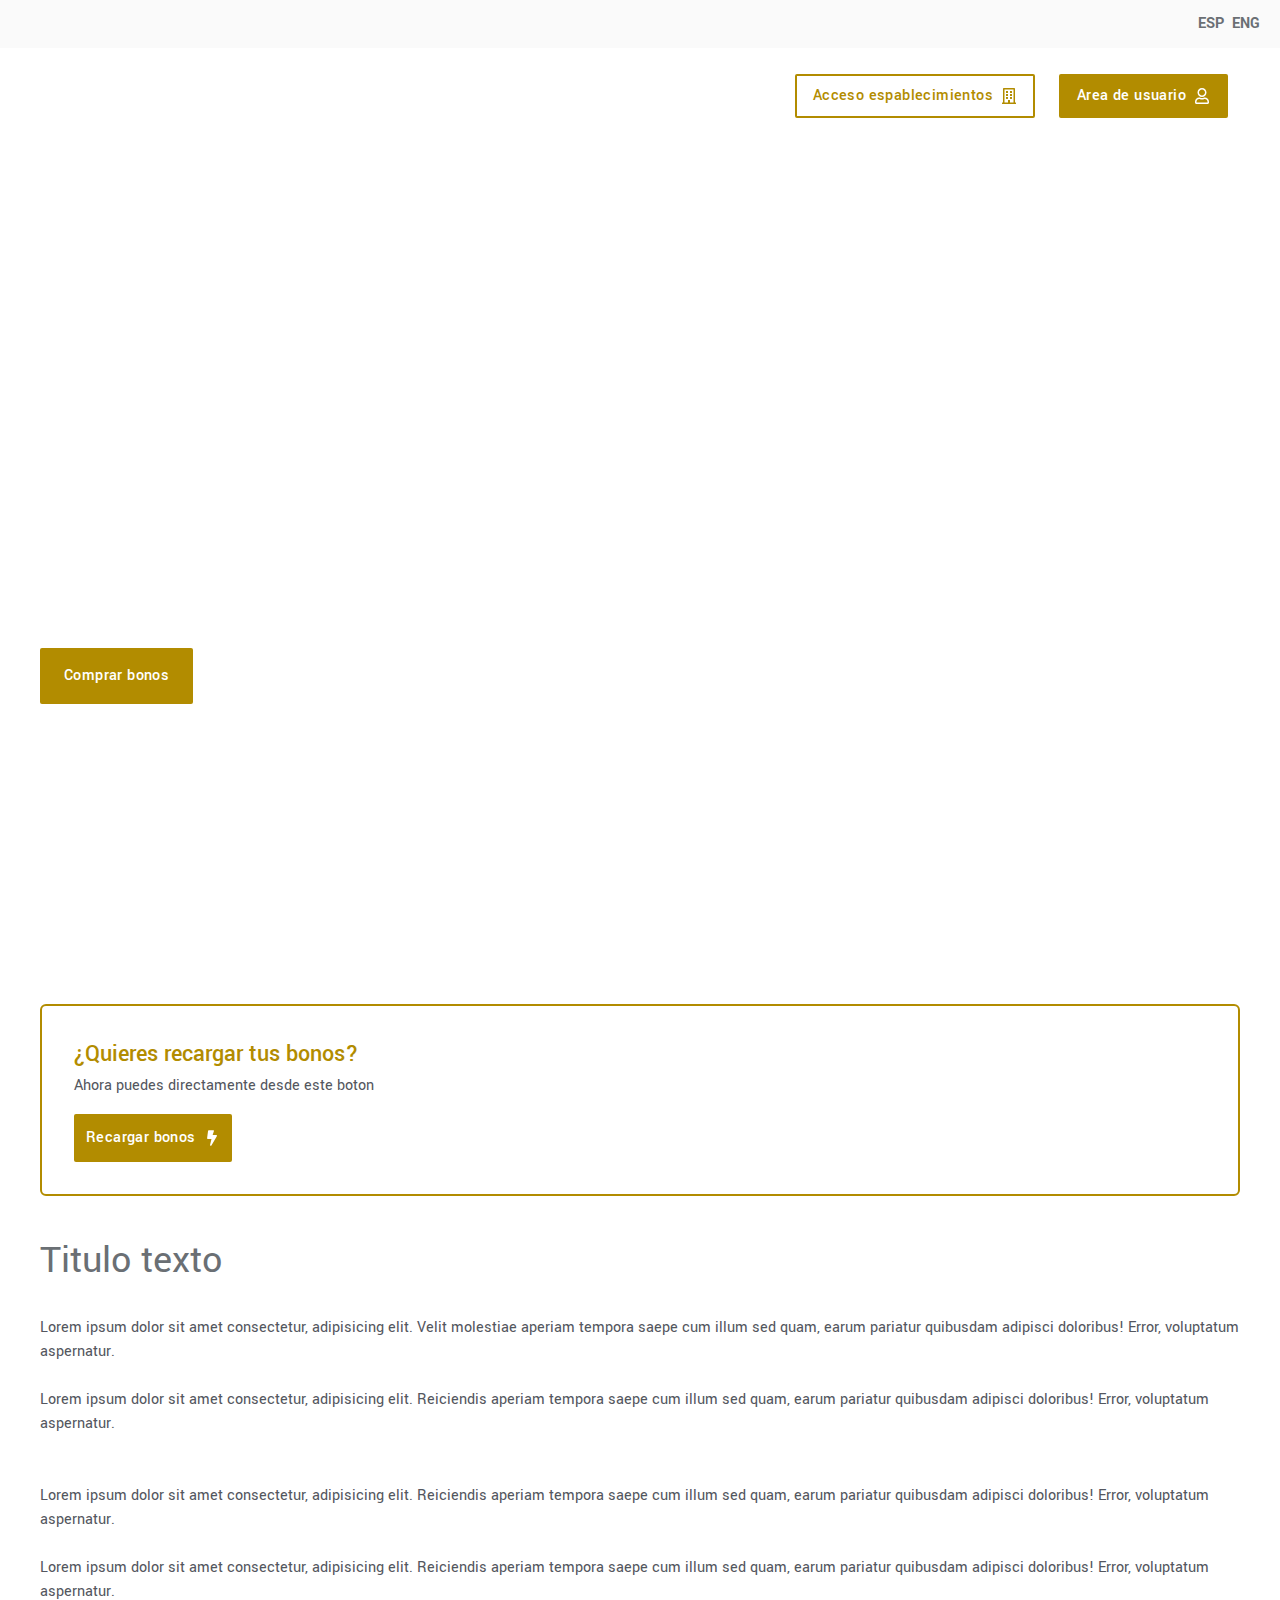
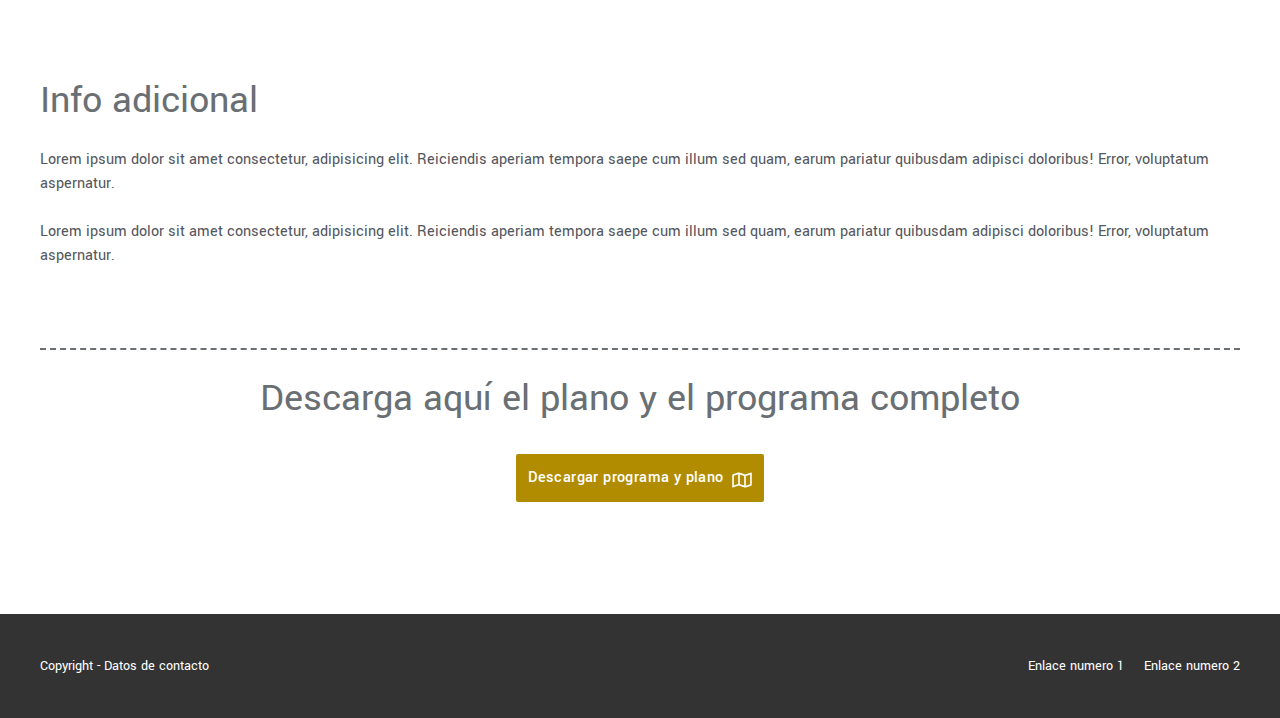
==== commit 3bae158a: "tipografia + links imgs + fontsize, lineheight, font weight" ====
--- a/index.html
+++ b/index.html
@@ -1,197 +1,266 @@
 <!DOCTYPE html>
 <html>
-  <head>
-    <meta charset="UTF-8" />
-    <meta name="viewport" content="width=device-width, initial-scale=1.0" />
-    <link href="./output.css" rel="stylesheet"/>
-  </head>
-  <body class="font-secundaria">
-    <!--Header-->
-    <div class="w-full">
-      <!--Idiomas querida-->
-      <div class="h-12 bg-back-claro text-front-oscuro font-medium hidden lg:flex lg:items-center lg:justify-end px-4">
-        <div class="cursor-pointer mx-1">ESP</div>
-        <div class="cursor-pointer mx-1">ENG</div>
-      </div>
-       <!--Logo + botones redondos-->
+
+<head>
+  <meta charset="UTF-8" />
+  <meta name="viewport" content="width=device-width, initial-scale=1.0" />
+  <link href="./output.css" rel="stylesheet" />
+  <link rel="preconnect" href="https://fonts.googleapis.com">
+  <link rel="preconnect" href="https://fonts.gstatic.com" crossorigin>
+  <link
+    href="https://fonts.googleapis.com/css2?family=Open+Sans:ital,wght@0,300;0,400;0,500;0,600;0,700;0,800;1,300;1,400;1,500;1,600;1,700;1,800&display=swap"
+    rel="stylesheet">
+  <link href="https://fonts.googleapis.com/css2?family=Yantramanav:wght@100;300;400;500;700;900&display=swap"
+    rel="stylesheet">
+</head>
+
+<body class="font-primaria">
+  <!--Header-->
+  <div class="w-full">
+    <!--Idiomas-->
+    <div
+      class="h-12 bg-back-claro text-front-oscuro font-semibold hidden lg:flex lg:items-center lg:justify-end px-4 text-xs leading-sm">
+      <div class="cursor-pointer mx-1">ESP</div>
+      <div class="cursor-pointer mx-1">ENG</div>
+    </div>
+    <!--Logo + botones redondos-->
     <div class="h-16 bg-blanco flex items-center sm:h-24 mx-4 sm:mx-10">
       <div class="w-1/2">
-        <img src="./img/logo.jpg" alt="">
+        <img src="https://picsum.photos/600/250" alt="" class="h-14 sm:h-23 object-contain">
       </div>
       <nav class="w-1/2 flex justify-end lg:hidden">
         <ul class="flex justify-self-end">
           <li>
-            <div class="border-2 border-primario rounded-full h-10 w-10 cursor-pointer hover:border-accent group mx-2">
-              <svg width="20" height="18" viewBox="0 0 20 18" fill="none" xmlns="http://www.w3.org/2000/svg" class="m-auto pt-2 w-7 h-7">
-                <path d="M10.0013 0.251099C4.47858 0.251099 0.00259217 3.88735 0.00259217 8.37505C0.00259217 10.2342 0.779835 11.9371 2.06873 13.308C1.48677 14.8469 0.275994 16.1514 0.256466 16.167C-0.00131357 16.4404 -0.071617 16.8388 0.0768013 17.1825C0.22522 17.5262 0.565019 17.7488 0.939971 17.7488C3.342 17.7488 5.23629 16.7451 6.37286 15.9405C7.50162 16.2959 8.72021 16.499 10.0013 16.499C15.524 16.499 20 12.8627 20 8.37505C20 3.88735 15.524 0.251099 10.0013 0.251099ZM10.0013 14.6242C8.95846 14.6242 7.92735 14.4641 6.93919 14.1516L6.05259 13.8704L5.29097 14.4094C4.73245 14.8039 3.96692 15.2452 3.04517 15.5421C3.33029 15.0695 3.60759 14.5383 3.82241 13.972L4.23642 12.8745L3.43184 12.023C2.7249 11.2692 1.87735 10.0233 1.87735 8.37505C1.87735 4.93018 5.52141 2.12586 10.0013 2.12586C14.4812 2.12586 18.1252 4.93018 18.1252 8.37505C18.1252 11.8199 14.4812 14.6242 10.0013 14.6242Z" class="fill-primario group-hover:fill-accent"/>
-              </svg>   
-            </div>
-          </li>
-          <li>
-            <div class="border-2 border-primario rounded-full h-10 w-10 cursor-pointer hover:border-accent group mx-2">
-              <svg width="18" height="20" viewBox="0 0 18 20" fill="none" xmlns="http://www.w3.org/2000/svg" class="m-auto pt-2 w-7 h-7">
-                <path d="M5.25 5.78125V4.21875C5.25 3.96094 5.46094 3.75 5.71875 3.75H7.28125C7.53906 3.75 7.75 3.96094 7.75 4.21875V5.78125C7.75 6.03906 7.53906 6.25 7.28125 6.25H5.71875C5.46094 6.25 5.25 6.03906 5.25 5.78125ZM10.7188 6.25H12.2812C12.5391 6.25 12.75 6.03906 12.75 5.78125V4.21875C12.75 3.96094 12.5391 3.75 12.2812 3.75H10.7188C10.4609 3.75 10.25 3.96094 10.25 4.21875V5.78125C10.25 6.03906 10.4609 6.25 10.7188 6.25ZM5.71875 10H7.28125C7.53906 10 7.75 9.78906 7.75 9.53125V7.96875C7.75 7.71094 7.53906 7.5 7.28125 7.5H5.71875C5.46094 7.5 5.25 7.71094 5.25 7.96875V9.53125C5.25 9.78906 5.46094 10 5.71875 10ZM10.7188 10H12.2812C12.5391 10 12.75 9.78906 12.75 9.53125V7.96875C12.75 7.71094 12.5391 7.5 12.2812 7.5H10.7188C10.4609 7.5 10.25 7.71094 10.25 7.96875V9.53125C10.25 9.78906 10.4609 10 10.7188 10ZM7.75 13.2812V11.7188C7.75 11.4609 7.53906 11.25 7.28125 11.25H5.71875C5.46094 11.25 5.25 11.4609 5.25 11.7188V13.2812C5.25 13.5391 5.46094 13.75 5.71875 13.75H7.28125C7.53906 13.75 7.75 13.5391 7.75 13.2812ZM10.7188 13.75H12.2812C12.5391 13.75 12.75 13.5391 12.75 13.2812V11.7188C12.75 11.4609 12.5391 11.25 12.2812 11.25H10.7188C10.4609 11.25 10.25 11.4609 10.25 11.7188V13.2812C10.25 13.5391 10.4609 13.75 10.7188 13.75ZM17.75 18.5938V20H0.25V18.5938C0.25 18.3359 0.460938 18.125 0.71875 18.125H1.48047V0.9375C1.48047 0.417969 1.89844 0 2.41797 0H15.582C16.1016 0 16.5195 0.417969 16.5195 0.9375V18.125H17.2812C17.5391 18.125 17.75 18.3359 17.75 18.5938ZM3.35547 18.0859H7.75V15.4688C7.75 15.2109 7.96094 15 8.21875 15H9.78125C10.0391 15 10.25 15.2109 10.25 15.4688V18.0859H14.6445V1.91406L3.375 1.875L3.35547 18.0859Z" class="fill-primario group-hover:fill-accent"/>
-                </svg>
-            </div>
-          </li>
-          <li>
-            <div class="border-2 border-primario bg-primario rounded-full h-10 w-10 cursor-pointer hover:bg-accent hover:border-accent mx-2 group">
-              <svg width="18" height="20" viewBox="0 0 18 20" fill="none" xmlns="http://www.w3.org/2000/svg" class="m-auto pt-2 w-7 h-7">
-                <path d="M12.5 11.875C11.3789 11.875 10.8398 12.5 9 12.5C7.16016 12.5 6.625 11.875 5.5 11.875C2.60156 11.875 0.25 14.2266 0.25 17.125V18.125C0.25 19.1602 1.08984 20 2.125 20H15.875C16.9102 20 17.75 19.1602 17.75 18.125V17.125C17.75 14.2266 15.3984 11.875 12.5 11.875ZM15.875 18.125H2.125V17.125C2.125 15.2656 3.64062 13.75 5.5 13.75C6.07031 13.75 6.99609 14.375 9 14.375C11.0195 14.375 11.9258 13.75 12.5 13.75C14.3594 13.75 15.875 15.2656 15.875 17.125V18.125ZM9 11.25C12.1055 11.25 14.625 8.73047 14.625 5.625C14.625 2.51953 12.1055 0 9 0C5.89453 0 3.375 2.51953 3.375 5.625C3.375 8.73047 5.89453 11.25 9 11.25ZM9 1.875C11.0664 1.875 12.75 3.55859 12.75 5.625C12.75 7.69141 11.0664 9.375 9 9.375C6.93359 9.375 5.25 7.69141 5.25 5.625C5.25 3.55859 6.93359 1.875 9 1.875Z" class="fill-blanco"/>
-              </svg>             
+            <div class="border-2 border-primario rounded-full h-10 w-10 cursor-pointer hover:border-accent group mx-1">
+              <svg width="20" height="18" viewBox="0 0 20 18" fill="none" xmlns="http://www.w3.org/2000/svg"
+                class="m-auto pt-2 w-7 h-7">
+                <path
+                  d="M10.0013 0.251099C4.47858 0.251099 0.00259217 3.88735 0.00259217 8.37505C0.00259217 10.2342 0.779835 11.9371 2.06873 13.308C1.48677 14.8469 0.275994 16.1514 0.256466 16.167C-0.00131357 16.4404 -0.071617 16.8388 0.0768013 17.1825C0.22522 17.5262 0.565019 17.7488 0.939971 17.7488C3.342 17.7488 5.23629 16.7451 6.37286 15.9405C7.50162 16.2959 8.72021 16.499 10.0013 16.499C15.524 16.499 20 12.8627 20 8.37505C20 3.88735 15.524 0.251099 10.0013 0.251099ZM10.0013 14.6242C8.95846 14.6242 7.92735 14.4641 6.93919 14.1516L6.05259 13.8704L5.29097 14.4094C4.73245 14.8039 3.96692 15.2452 3.04517 15.5421C3.33029 15.0695 3.60759 14.5383 3.82241 13.972L4.23642 12.8745L3.43184 12.023C2.7249 11.2692 1.87735 10.0233 1.87735 8.37505C1.87735 4.93018 5.52141 2.12586 10.0013 2.12586C14.4812 2.12586 18.1252 4.93018 18.1252 8.37505C18.1252 11.8199 14.4812 14.6242 10.0013 14.6242Z"
+                  class="fill-primario group-hover:fill-accent" />
+              </svg>
+            </div>
+          </li>
+          <li>
+            <div class="border-2 border-primario rounded-full h-10 w-10 cursor-pointer hover:border-accent group mx-1">
+              <svg width="18" height="20" viewBox="0 0 18 20" fill="none" xmlns="http://www.w3.org/2000/svg"
+                class="m-auto pt-2 w-7 h-7">
+                <path
+                  d="M5.25 5.78125V4.21875C5.25 3.96094 5.46094 3.75 5.71875 3.75H7.28125C7.53906 3.75 7.75 3.96094 7.75 4.21875V5.78125C7.75 6.03906 7.53906 6.25 7.28125 6.25H5.71875C5.46094 6.25 5.25 6.03906 5.25 5.78125ZM10.7188 6.25H12.2812C12.5391 6.25 12.75 6.03906 12.75 5.78125V4.21875C12.75 3.96094 12.5391 3.75 12.2812 3.75H10.7188C10.4609 3.75 10.25 3.96094 10.25 4.21875V5.78125C10.25 6.03906 10.4609 6.25 10.7188 6.25ZM5.71875 10H7.28125C7.53906 10 7.75 9.78906 7.75 9.53125V7.96875C7.75 7.71094 7.53906 7.5 7.28125 7.5H5.71875C5.46094 7.5 5.25 7.71094 5.25 7.96875V9.53125C5.25 9.78906 5.46094 10 5.71875 10ZM10.7188 10H12.2812C12.5391 10 12.75 9.78906 12.75 9.53125V7.96875C12.75 7.71094 12.5391 7.5 12.2812 7.5H10.7188C10.4609 7.5 10.25 7.71094 10.25 7.96875V9.53125C10.25 9.78906 10.4609 10 10.7188 10ZM7.75 13.2812V11.7188C7.75 11.4609 7.53906 11.25 7.28125 11.25H5.71875C5.46094 11.25 5.25 11.4609 5.25 11.7188V13.2812C5.25 13.5391 5.46094 13.75 5.71875 13.75H7.28125C7.53906 13.75 7.75 13.5391 7.75 13.2812ZM10.7188 13.75H12.2812C12.5391 13.75 12.75 13.5391 12.75 13.2812V11.7188C12.75 11.4609 12.5391 11.25 12.2812 11.25H10.7188C10.4609 11.25 10.25 11.4609 10.25 11.7188V13.2812C10.25 13.5391 10.4609 13.75 10.7188 13.75ZM17.75 18.5938V20H0.25V18.5938C0.25 18.3359 0.460938 18.125 0.71875 18.125H1.48047V0.9375C1.48047 0.417969 1.89844 0 2.41797 0H15.582C16.1016 0 16.5195 0.417969 16.5195 0.9375V18.125H17.2812C17.5391 18.125 17.75 18.3359 17.75 18.5938ZM3.35547 18.0859H7.75V15.4688C7.75 15.2109 7.96094 15 8.21875 15H9.78125C10.0391 15 10.25 15.2109 10.25 15.4688V18.0859H14.6445V1.91406L3.375 1.875L3.35547 18.0859Z"
+                  class="fill-primario group-hover:fill-accent" />
+              </svg>
+            </div>
+          </li>
+          <li>
+            <div
+              class="border-2 border-primario bg-primario rounded-full h-10 w-10 cursor-pointer hover:bg-accent hover:border-accent mx-1 group">
+              <svg width="18" height="20" viewBox="0 0 18 20" fill="none" xmlns="http://www.w3.org/2000/svg"
+                class="m-auto pt-2 w-7 h-7">
+                <path
+                  d="M12.5 11.875C11.3789 11.875 10.8398 12.5 9 12.5C7.16016 12.5 6.625 11.875 5.5 11.875C2.60156 11.875 0.25 14.2266 0.25 17.125V18.125C0.25 19.1602 1.08984 20 2.125 20H15.875C16.9102 20 17.75 19.1602 17.75 18.125V17.125C17.75 14.2266 15.3984 11.875 12.5 11.875ZM15.875 18.125H2.125V17.125C2.125 15.2656 3.64062 13.75 5.5 13.75C6.07031 13.75 6.99609 14.375 9 14.375C11.0195 14.375 11.9258 13.75 12.5 13.75C14.3594 13.75 15.875 15.2656 15.875 17.125V18.125ZM9 11.25C12.1055 11.25 14.625 8.73047 14.625 5.625C14.625 2.51953 12.1055 0 9 0C5.89453 0 3.375 2.51953 3.375 5.625C3.375 8.73047 5.89453 11.25 9 11.25ZM9 1.875C11.0664 1.875 12.75 3.55859 12.75 5.625C12.75 7.69141 11.0664 9.375 9 9.375C6.93359 9.375 5.25 7.69141 5.25 5.625C5.25 3.55859 6.93359 1.875 9 1.875Z"
+                  class="fill-blanco" />
+              </svg>
             </div>
           </li>
         </ul>
       </nav>
+      <!--Botones rectangulares header-->
       <div class="w-1/2 hidden lg:flex justify-end">
         <ul class="flex justify-self-end">
           <li>
-            <div class="flex items-center text-primario font-medium hover:text-accent border-2 border-primario hover:border-accent px-4 py-2 rounded-sm mx-3 cursor-pointer group">
-              <div>Acceso espablecimientos</div>
-              <svg width="18" height="20" viewBox="0 0 18 20" fill="none" xmlns="http://www.w3.org/2000/svg" class="ml-2 w-4 h-4">
-                <path d="M5.25 5.78125V4.21875C5.25 3.96094 5.46094 3.75 5.71875 3.75H7.28125C7.53906 3.75 7.75 3.96094 7.75 4.21875V5.78125C7.75 6.03906 7.53906 6.25 7.28125 6.25H5.71875C5.46094 6.25 5.25 6.03906 5.25 5.78125ZM10.7188 6.25H12.2812C12.5391 6.25 12.75 6.03906 12.75 5.78125V4.21875C12.75 3.96094 12.5391 3.75 12.2812 3.75H10.7188C10.4609 3.75 10.25 3.96094 10.25 4.21875V5.78125C10.25 6.03906 10.4609 6.25 10.7188 6.25ZM5.71875 10H7.28125C7.53906 10 7.75 9.78906 7.75 9.53125V7.96875C7.75 7.71094 7.53906 7.5 7.28125 7.5H5.71875C5.46094 7.5 5.25 7.71094 5.25 7.96875V9.53125C5.25 9.78906 5.46094 10 5.71875 10ZM10.7188 10H12.2812C12.5391 10 12.75 9.78906 12.75 9.53125V7.96875C12.75 7.71094 12.5391 7.5 12.2812 7.5H10.7188C10.4609 7.5 10.25 7.71094 10.25 7.96875V9.53125C10.25 9.78906 10.4609 10 10.7188 10ZM7.75 13.2812V11.7188C7.75 11.4609 7.53906 11.25 7.28125 11.25H5.71875C5.46094 11.25 5.25 11.4609 5.25 11.7188V13.2812C5.25 13.5391 5.46094 13.75 5.71875 13.75H7.28125C7.53906 13.75 7.75 13.5391 7.75 13.2812ZM10.7188 13.75H12.2812C12.5391 13.75 12.75 13.5391 12.75 13.2812V11.7188C12.75 11.4609 12.5391 11.25 12.2812 11.25H10.7188C10.4609 11.25 10.25 11.4609 10.25 11.7188V13.2812C10.25 13.5391 10.4609 13.75 10.7188 13.75ZM17.75 18.5938V20H0.25V18.5938C0.25 18.3359 0.460938 18.125 0.71875 18.125H1.48047V0.9375C1.48047 0.417969 1.89844 0 2.41797 0H15.582C16.1016 0 16.5195 0.417969 16.5195 0.9375V18.125H17.2812C17.5391 18.125 17.75 18.3359 17.75 18.5938ZM3.35547 18.0859H7.75V15.4688C7.75 15.2109 7.96094 15 8.21875 15H9.78125C10.0391 15 10.25 15.2109 10.25 15.4688V18.0859H14.6445V1.91406L3.375 1.875L3.35547 18.0859Z" class="fill-primario group-hover:fill-accent"/>
-                </svg>
-            </div>
-          </li>
-          <li>
-            <div class="flex items-center text-blanco font-medium bg-primario hover:bg-accent hover:border-accent border-2 border-primario px-4 py-2 rounded-sm mx-3 cursor-pointer group">
-              <div>Area de usuario</div>
-            <svg width="18" height="20" viewBox="0 0 18 20" fill="none" xmlns="http://www.w3.org/2000/svg" class="ml-2 w-4 h-4">
-              <path d="M12.5 11.875C11.3789 11.875 10.8398 12.5 9 12.5C7.16016 12.5 6.625 11.875 5.5 11.875C2.60156 11.875 0.25 14.2266 0.25 17.125V18.125C0.25 19.1602 1.08984 20 2.125 20H15.875C16.9102 20 17.75 19.1602 17.75 18.125V17.125C17.75 14.2266 15.3984 11.875 12.5 11.875ZM15.875 18.125H2.125V17.125C2.125 15.2656 3.64062 13.75 5.5 13.75C6.07031 13.75 6.99609 14.375 9 14.375C11.0195 14.375 11.9258 13.75 12.5 13.75C14.3594 13.75 15.875 15.2656 15.875 17.125V18.125ZM9 11.25C12.1055 11.25 14.625 8.73047 14.625 5.625C14.625 2.51953 12.1055 0 9 0C5.89453 0 3.375 2.51953 3.375 5.625C3.375 8.73047 5.89453 11.25 9 11.25ZM9 1.875C11.0664 1.875 12.75 3.55859 12.75 5.625C12.75 7.69141 11.0664 9.375 9 9.375C6.93359 9.375 5.25 7.69141 5.25 5.625C5.25 3.55859 6.93359 1.875 9 1.875Z" class="fill-blanco"/>
-            </svg> 
-
-            </div>
-                        
+            <div
+              class="flex items-center text-primario font-medium hover:text-accent border-2 border-primario hover:border-accent px-4 py-2 rounded-sm mx-3 cursor-pointer group">
+              <div class="text-xs tracking-wide leading-sm">Acceso espablecimientos</div>
+              <svg width="18" height="20" viewBox="0 0 18 20" fill="none" xmlns="http://www.w3.org/2000/svg"
+                class="ml-2 w-4 h-4">
+                <path
+                  d="M5.25 5.78125V4.21875C5.25 3.96094 5.46094 3.75 5.71875 3.75H7.28125C7.53906 3.75 7.75 3.96094 7.75 4.21875V5.78125C7.75 6.03906 7.53906 6.25 7.28125 6.25H5.71875C5.46094 6.25 5.25 6.03906 5.25 5.78125ZM10.7188 6.25H12.2812C12.5391 6.25 12.75 6.03906 12.75 5.78125V4.21875C12.75 3.96094 12.5391 3.75 12.2812 3.75H10.7188C10.4609 3.75 10.25 3.96094 10.25 4.21875V5.78125C10.25 6.03906 10.4609 6.25 10.7188 6.25ZM5.71875 10H7.28125C7.53906 10 7.75 9.78906 7.75 9.53125V7.96875C7.75 7.71094 7.53906 7.5 7.28125 7.5H5.71875C5.46094 7.5 5.25 7.71094 5.25 7.96875V9.53125C5.25 9.78906 5.46094 10 5.71875 10ZM10.7188 10H12.2812C12.5391 10 12.75 9.78906 12.75 9.53125V7.96875C12.75 7.71094 12.5391 7.5 12.2812 7.5H10.7188C10.4609 7.5 10.25 7.71094 10.25 7.96875V9.53125C10.25 9.78906 10.4609 10 10.7188 10ZM7.75 13.2812V11.7188C7.75 11.4609 7.53906 11.25 7.28125 11.25H5.71875C5.46094 11.25 5.25 11.4609 5.25 11.7188V13.2812C5.25 13.5391 5.46094 13.75 5.71875 13.75H7.28125C7.53906 13.75 7.75 13.5391 7.75 13.2812ZM10.7188 13.75H12.2812C12.5391 13.75 12.75 13.5391 12.75 13.2812V11.7188C12.75 11.4609 12.5391 11.25 12.2812 11.25H10.7188C10.4609 11.25 10.25 11.4609 10.25 11.7188V13.2812C10.25 13.5391 10.4609 13.75 10.7188 13.75ZM17.75 18.5938V20H0.25V18.5938C0.25 18.3359 0.460938 18.125 0.71875 18.125H1.48047V0.9375C1.48047 0.417969 1.89844 0 2.41797 0H15.582C16.1016 0 16.5195 0.417969 16.5195 0.9375V18.125H17.2812C17.5391 18.125 17.75 18.3359 17.75 18.5938ZM3.35547 18.0859H7.75V15.4688C7.75 15.2109 7.96094 15 8.21875 15H9.78125C10.0391 15 10.25 15.2109 10.25 15.4688V18.0859H14.6445V1.91406L3.375 1.875L3.35547 18.0859Z"
+                  class="fill-primario group-hover:fill-accent" />
+              </svg>
+            </div>
+          </li>
+          <li>
+            <div
+              class="flex items-center text-blanco font-medium bg-primario hover:bg-accent hover:border-accent border-2 border-primario px-4 py-2 rounded-sm mx-3 cursor-pointer group">
+              <div class="text-xs tracking-wide leading-sm">Area de usuario</div>
+              <svg width="18" height="20" viewBox="0 0 18 20" fill="none" xmlns="http://www.w3.org/2000/svg"
+                class="ml-2 w-4 h-4">
+                <path
+                  d="M12.5 11.875C11.3789 11.875 10.8398 12.5 9 12.5C7.16016 12.5 6.625 11.875 5.5 11.875C2.60156 11.875 0.25 14.2266 0.25 17.125V18.125C0.25 19.1602 1.08984 20 2.125 20H15.875C16.9102 20 17.75 19.1602 17.75 18.125V17.125C17.75 14.2266 15.3984 11.875 12.5 11.875ZM15.875 18.125H2.125V17.125C2.125 15.2656 3.64062 13.75 5.5 13.75C6.07031 13.75 6.99609 14.375 9 14.375C11.0195 14.375 11.9258 13.75 12.5 13.75C14.3594 13.75 15.875 15.2656 15.875 17.125V18.125ZM9 11.25C12.1055 11.25 14.625 8.73047 14.625 5.625C14.625 2.51953 12.1055 0 9 0C5.89453 0 3.375 2.51953 3.375 5.625C3.375 8.73047 5.89453 11.25 9 11.25ZM9 1.875C11.0664 1.875 12.75 3.55859 12.75 5.625C12.75 7.69141 11.0664 9.375 9 9.375C6.93359 9.375 5.25 7.69141 5.25 5.625C5.25 3.55859 6.93359 1.875 9 1.875Z"
+                  class="fill-blanco" />
+              </svg>
+            </div>
           </li>
         </ul>
-
-      </div>
-    </div>
-    </div>
-    <!--Imagen principal-->
-    <div class="h-[500px] w-full bg-bottles bg-no-repeat bg-cover bg-center text-blanco flex flex-col justify-center items-center text-center lg:items-start lg:px-10 lg:text-left">
-
-      <div class="w-full xl:max-w-7xl xl:m-auto lg:items-start flex flex-col items-center">
-
-      <div class="w-2/3 lg:w-1/3 text-4xl sm:text-5xl mb-3">Titulo Home</div>
-      <div class="w-2/3 lg:w-1/3 sm:text-lg">Lorem ipsum dolor sit amet, recusandae culpa sequi agnam, totam vero architecto suscipit cum ratione earum obcaecati.</div>
+      </div>
+    </div>
+  </div>
+  <!--Imagen principal-->
+  <div
+    class="h-540 sm:h-570 md:h-635 xl:h-820 w-full bg-imgprincipal bg-no-repeat bg-cover bg-center text-blanco flex flex-col justify-center items-center text-center lg:items-start lg:px-10 lg:text-left">
+    <div class="w-full xl:max-w-7xl xl:m-auto lg:items-start flex flex-col items-center">
+      <div class="w-2/3 lg:w-1/3 text-4xl md:text-5xl mb-3 font-normal leading-2x1 md:leading-3x1">Titulo Home</div>
+      <div class="w-2/3 lg:w-1/3 text-xs leading-sm md:text-md md:leading-md xl:text-xl font-medium">Lorem ipsum dolor
+        sit amet, recusandae culpa sequi agnam, totam vero
+        architecto suscipit cum ratione earum obcaecati.</div>
       <div class="flex w-full justify-center lg:justify-start">
-      <div class="flex items-center text-blanco bg-primario font-medium  hover:bg-accent px-6 py-4 rounded-sm mt-8 cursor-pointer tracking-wide">
-        <div>Comprar bonos</div>
-      </div>
-      </div>
-
-      </div>
-
-    </div>
-
-    <!--Recargar tus bonos-->
-    <div class="flex justify-center items-center">
+        <div
+          class="flex items-center text-blanco bg-primario font-medium hover:bg-accent px-6 py-4 rounded-sm mt-8 cursor-pointer tracking-wide text-xs leading-sm">
+          <div>Comprar bonos</div>
+        </div>
+      </div>
+    </div>
+  </div>
+
+  <!--Recargar tus bonos-->
+  <div class="flex justify-center items-center">
     <div class="border-2 border-primario rounded-md mx-4 my-10 w-full max-w-7xl flex p-4 sm:p-8 sm:m-10">
-      
+
       <div class="sm:w-3/4 w-full flex flex-col justify-center items-center sm:items-start">
-      <div class="text-lg font-bold text-primario text-center sm:text-2xl lg:text-3xl lg:mb-1">¿Quieres recargar tus bonos?</div>
-      <div class="text-base text-center lg:text-2xl">Ahora puedes directamente desde este boton</div>
-      <div class="w-full sm:w-auto flex items-center justify-center text-blanco bg-primario font-medium hover:bg-accent p-3 rounded-sm mt-4 cursor-pointer tracking-wide">
-        <div>Recargar bonos</div>
-        <svg width="8" height="13" viewBox="0 0 8 13" fill="none" xmlns="http://www.w3.org/2000/svg" class="ml-2 w-4 h-4">
-          <path d="M7.40018 4.12479H4.51521L5.5802 0.91363C5.6802 0.537593 5.3927 0.166504 5.00021 0.166504H1.40025C1.10025 0.166504 0.845255 0.386684 0.805255 0.681081L0.00526438 6.61851C-0.0422351 6.97476 0.237762 7.29142 0.600258 7.29142H3.56772L2.41524 12.1032C2.32524 12.4792 2.61523 12.833 2.99773 12.833C3.20773 12.833 3.40773 12.7242 3.51772 12.5361L7.91767 5.0154C8.15017 4.62205 7.86267 4.12479 7.40018 4.12479Z" fill="white"/>
+        <div class="text-lg font-medium text-primario text-center md:text-xl lg:mb-1 leading-md">¿Quieres recargar tus
+          bonos?</div>
+        <div class="text-base text-center text-xs font-normal leading-sm">Ahora puedes directamente desde este boton
+        </div>
+        <div
+          class="w-full sm:w-auto flex items-center justify-center text-blanco bg-primario font-medium hover:bg-accent p-3 rounded-sm mt-4 cursor-pointer tracking-wide text-xs leading-sm">
+          <div>Recargar bonos</div>
+          <svg width="8" height="13" viewBox="0 0 8 13" fill="none" xmlns="http://www.w3.org/2000/svg"
+            class="ml-2 w-4 h-4">
+            <path
+              d="M7.40018 4.12479H4.51521L5.5802 0.91363C5.6802 0.537593 5.3927 0.166504 5.00021 0.166504H1.40025C1.10025 0.166504 0.845255 0.386684 0.805255 0.681081L0.00526438 6.61851C-0.0422351 6.97476 0.237762 7.29142 0.600258 7.29142H3.56772L2.41524 12.1032C2.32524 12.4792 2.61523 12.833 2.99773 12.833C3.20773 12.833 3.40773 12.7242 3.51772 12.5361L7.91767 5.0154C8.15017 4.62205 7.86267 4.12479 7.40018 4.12479Z"
+              fill="white" />
           </svg>
-      </div>
-    </div>
-
-    <div class="w-1/4 sm:flex justify-end items-center hidden">
-      <div class="w-28 h-28"><img src="./img/montilla-uvas.png" alt=""></div>
-    </div>
-
-    </div>
-  </div>
-
-    <!--Descripcion del bono-->
-    
-    <div class="mx-4 sm:mx-10">
+        </div>
+      </div>
+
+      <div class="w-1/4 sm:flex justify-end items-center hidden">
+        <div class="w-28 h-28 flex items-center justify-end"><img src="https://picsum.photos/600/600" alt="" class="h-28 object-contain"></div>
+      </div>
+
+    </div>
+  </div>
+
+  <!--Descripcion del bono-->
+
+  <div class="mx-4 sm:mx-10">
+    <div class="xl:max-w-7xl xl:m-auto">
+      <div
+        class="text-front-oscuro text-lg md:text-xl lg:text-3xl font-medium lg:font-normal mb-2 leading-md lg:leading-lg">
+        Titulo texto</div>
+      <div class="flex lg:flex-wrap">
+        <div class="w-full sm:w-2/3 sm:mr-10 lg:w-full lg:mr-0">
+          <div class="text-base my-6 text-xs font-normal leading-sm">Lorem ipsum dolor sit amet consectetur, adipisicing
+            elit. Velit
+            molestiae aperiam tempora saepe cum illum sed quam, earum pariatur quibusdam adipisci doloribus! Error,
+            voluptatum aspernatur.</div>
+          <div class="text-base my-6 text-xs font-normal leading-sm">Lorem ipsum dolor sit amet consectetur, adipisicing
+            elit. Reiciendis
+            aperiam tempora saepe cum illum sed quam, earum pariatur quibusdam adipisci doloribus! Error, voluptatum
+            aspernatur.</div>
+        </div>
+
+        <div class="hidden sm:block w-1/3 my-6 lg:hidden max-h-80">
+          <img src="https://picsum.photos/500/500" alt="" class="w-auto max-h-80 m-auto">
+        </div>
+
+        <!--Imagenes en flex de pantalla lg-->
+        <div class="hidden lg:flex justify-around items-center w-full max-h-700">
+
+          <div class="h-auto">
+            <img src="https://picsum.photos/400/400" alt="" class="w-auto max-h-700 block">
+          </div>
+          <div class="h-auto">
+            <img src="https://picsum.photos/400/350" alt="" class="w-auto max-h-700 block">
+          </div>
+
+        </div>
+
+      </div>
+    </div>
+  </div>
+
+  <div class="sm:flex lg:flex-wrap mb-28 ">
+    <div class="w-full sm:w-1/3 sm:ml-10 sm:my-6 lg:hidden max-h-80">
+      <img src="https://picsum.photos/800/400" alt="" class="sm:w-auto max-h-80 m-auto">
+    </div>
+
+    <div class="mx-4 sm:ml-6 sm:w-2/3 lg:w-full lg:mx-10">
       <div class="xl:max-w-7xl xl:m-auto">
-    <div class="text-front-oscuro text-2xl lg:text-4xl font-medium mb-2">Titulo texto</div>
-    <div class="flex lg:flex-wrap">
-    <div class="w-full sm:w-2/3 sm:mr-10 lg:w-full lg:mr-0">
-    <div class="text-base my-6 lg:text-2xl">Lorem ipsum dolor sit amet consectetur, adipisicing elit. Velit molestiae  aperiam tempora saepe cum illum sed quam, earum pariatur quibusdam adipisci doloribus! Error, voluptatum aspernatur.</div>
-    <div class="text-base my-6 lg:text-2xl">Lorem ipsum dolor sit amet consectetur, adipisicing elit. Reiciendis aperiam tempora saepe cum illum sed quam, earum pariatur quibusdam adipisci doloribus! Error, voluptatum aspernatur.</div>
-    </div>
-    
-    <div class="hidden sm:block w-1/3 my-6 lg:hidden">
-    <img src="/img/montilla-moriles.jpg" alt="" class="w-full"></div>
-
-    <div class="hidden lg:flex justify-between w-full h-[700px] my-6">
-    
-      <div class="lg:w-2/5 bg-montilla bg-no-repeat bg-contain"></div>
-      <div class="lg:w-2/5 bg-copas bg-no-repeat bg-contain bg-center"></div>
-    
-    </div>
-    
-    </div>
-    </div>
-  </div>
-
-    <div class="sm:flex lg:flex-wrap mb-28">
-    <div class="w-full sm:w-1/3 sm:ml-10 sm:my-6 lg:hidden">
-    <img src="/img/copas.jpg" alt="" class="w-full"></div>
-
-    <div class="mx-4 sm:ml-6 sm:w-2/3 lg:w-full lg:mx-10">
-    <div class="xl:max-w-7xl xl:m-auto">
-    <div class="text-base my-6 lg:text-2xl">Lorem ipsum dolor sit amet consectetur, adipisicing elit. Reiciendis aperiam tempora saepe cum illum sed quam, earum pariatur quibusdam adipisci doloribus! Error, voluptatum aspernatur.</div>
-    <div class="text-base my-6 lg:text-2xl">Lorem ipsum dolor sit amet consectetur, adipisicing elit. Reiciendis aperiam tempora saepe cum illum sed quam, earum pariatur quibusdam adipisci doloribus! Error, voluptatum aspernatur.</div>
-  </div>
+        <div class="text-base my-6 text-xs font-normal leading-sm">Lorem ipsum dolor sit amet consectetur, adipisicing
+          elit. Reiciendis
+          aperiam tempora saepe cum illum sed quam, earum pariatur quibusdam adipisci doloribus! Error, voluptatum
+          aspernatur.</div>
+        <div class="text-base my-6 text-xs font-normal leading-sm">Lorem ipsum dolor sit amet consectetur, adipisicing
+          elit. Reiciendis
+          aperiam tempora saepe cum illum sed quam, earum pariatur quibusdam adipisci doloribus! Error, voluptatum
+          aspernatur.</div>
+      </div>
     </div>
 
     <div class="hidden lg:block mx-10 mt-12 w-full">
       <div class="xl:max-w-7xl xl:m-auto">
-      <div class="text-front-oscuro text-2xl lg:text-4xl font-medium mb-2">Info adicional</div>
-      <div class="text-base my-6 text-2xl">Lorem ipsum dolor sit amet consectetur, adipisicing elit. Reiciendis aperiam tempora saepe cum illum sed quam, earum pariatur quibusdam adipisci doloribus! Error, voluptatum aspernatur.</div>
-      <div class="text-base my-6 mb-10 text-2xl">Lorem ipsum dolor sit amet consectetur, adipisicing elit. Reiciendis aperiam tempora saepe cum illum sed quam, earum pariatur quibusdam adipisci doloribus! Error, voluptatum aspernatur.</div>
-      <div class="w-full flex justify-center">
-      <img src="/img/mapa.png" alt="" class="mb-10"></div>
-      <div class="w-full border-b-2 border-dashed border-front-oscuro"></div>
-      <div class="text-front-oscuro text-2xl lg:text-3xl font-medium mt-6 text-center">Descarga aquí el plano y el programa completo</div>
-      <div class="flex justify-center w-full">
-      <div class="w-auto flex items-center justify-center text-blanco bg-primario font-medium hover:bg-accent p-3 rounded-sm mt-8 cursor-pointer tracking-wide">
-        <div>Descargar programa y plano</div>
-          <svg width="23" height="19" viewBox="0 0 23 19" fill="none" xmlns="http://www.w3.org/2000/svg" class="ml-2 w-5 h-5 mt-1">
-            <path d="M22.1258 0.75C22.0492 0.75 21.9703 0.764453 21.893 0.795312L15.2504 3.25H15.25L8.53125 0.878125C8.27627 0.79337 8.00933 0.750111 7.74062 0.75C7.4793 0.75 7.21836 0.791016 6.9668 0.872656L1.03594 2.93555C0.803976 3.02832 0.605129 3.18847 0.465043 3.39533C0.324956 3.60218 0.250056 3.84627 0.25 4.09609L0.25 17.6242C0.25 17.9832 0.544141 18.25 0.874609 18.25C0.951172 18.25 1.02969 18.2355 1.10742 18.2047L7.75 15.75L14.4688 18.1215C14.9762 18.2908 15.5245 18.2929 16.0332 18.1273L21.9641 16.0645C22.1961 15.9717 22.3949 15.8116 22.535 15.6047C22.6751 15.3979 22.75 15.1537 22.75 14.9039V1.37578C22.75 1.0168 22.4559 0.75 22.1258 0.75ZM9 3.03203L14 4.79727V15.968L9 14.2027V3.03203ZM2.125 15.8301V4.5418L7.125 2.80234V13.982L7.1 13.991L2.125 15.8301ZM20.875 14.4578L15.875 16.1973V5.01797L15.9 5.00859L20.875 3.16992V14.4578Z" fill="white"/>
+        <div class="text-front-oscuro text-lg md:text-xl lg:text-3xl font-normal mb-2 leading-md lg:leading-lg">Info
+          adicional</div>
+        <div class="text-base my-6 text-xs font-normal leading-sm">Lorem ipsum dolor sit amet consectetur, adipisicing
+          elit. Reiciendis
+          aperiam tempora saepe cum illum sed quam, earum pariatur quibusdam adipisci doloribus! Error, voluptatum
+          aspernatur.</div>
+        <div class="text-base my-6 mb-10 text-xs font-normal leading-sm">Lorem ipsum dolor sit amet consectetur,
+          adipisicing elit. Reiciendis
+          aperiam tempora saepe cum illum sed quam, earum pariatur quibusdam adipisci doloribus! Error, voluptatum
+          aspernatur.</div>
+        <div class="w-full flex justify-center max-h-700">
+          <img src="https://picsum.photos/800/500" alt="" class="mb-10 max-h-700">
+        </div>
+        <div class="w-full border-b-2 border-dashed border-front-oscuro"></div>
+        <div class="text-front-oscuro text-3xl font-normal mt-6 text-center leading-lg">Descarga aquí el plano y el
+          programa completo</div>
+        <div class="flex justify-center w-full">
+          <div
+            class="w-auto flex items-center justify-center text-blanco bg-primario font-medium leading-sm hover:bg-accent p-3 rounded-sm mt-8 cursor-pointer tracking-wide text-xs">
+            <div>Descargar programa y plano</div>
+            <svg width="23" height="19" viewBox="0 0 23 19" fill="none" xmlns="http://www.w3.org/2000/svg"
+              class="ml-2 w-5 h-5 mt-1">
+              <path
+                d="M22.1258 0.75C22.0492 0.75 21.9703 0.764453 21.893 0.795312L15.2504 3.25H15.25L8.53125 0.878125C8.27627 0.79337 8.00933 0.750111 7.74062 0.75C7.4793 0.75 7.21836 0.791016 6.9668 0.872656L1.03594 2.93555C0.803976 3.02832 0.605129 3.18847 0.465043 3.39533C0.324956 3.60218 0.250056 3.84627 0.25 4.09609L0.25 17.6242C0.25 17.9832 0.544141 18.25 0.874609 18.25C0.951172 18.25 1.02969 18.2355 1.10742 18.2047L7.75 15.75L14.4688 18.1215C14.9762 18.2908 15.5245 18.2929 16.0332 18.1273L21.9641 16.0645C22.1961 15.9717 22.3949 15.8116 22.535 15.6047C22.6751 15.3979 22.75 15.1537 22.75 14.9039V1.37578C22.75 1.0168 22.4559 0.75 22.1258 0.75ZM9 3.03203L14 4.79727V15.968L9 14.2027V3.03203ZM2.125 15.8301V4.5418L7.125 2.80234V13.982L7.1 13.991L2.125 15.8301ZM20.875 14.4578L15.875 16.1973V5.01797L15.9 5.00859L20.875 3.16992V14.4578Z"
+                fill="white" />
             </svg>
-      </div>
-    </div>
-  </div>
-    </div>
-
-
-    </div>
-
-    <!--Footer-->
-    <div class="w-full bg-back-oscuro text-blanco text-xs flex items-center">
-      <div class="mx-4 my-6 sm:mx-10 sm:my-10 lg:w-full">
-      
+          </div>
+        </div>
+      </div>
+    </div>
+
+
+  </div>
+
+  <!--Footer-->
+  <div class="w-full bg-back-oscuro text-blanco text-xxs flex items-center">
+    <div class="mx-4 my-6 sm:mx-10 sm:my-10 lg:w-full">
+
       <div class="lg:flex lg:justify-between">
-      <div class="mb-4 lg:mb-0">Copyright - Datos de contacto</div>
-
-      <div class="flex flex-wrap lg:justify-end">
-      <div class="font-bold mr-5">Enlace numero 1</div>
-      <div class="font-bold">Enlace numero 2</div>
-      </div>
-
-    </div>
-    </div>
-    </div>
-
-    <!--Fixed-->
-    <div class="fixed right-5 top-2/3 cursor-pointer lg:hidden">
+        <div class="mb-4 lg:mb-0 font-normal leading-sm">Copyright - Datos de contacto</div>
+
+        <div class="flex flex-wrap lg:justify-end">
+          <div class="mr-5 cursor-pointer font-normal leading-sm">Enlace numero 1</div>
+          <div class="cursor-pointer font-normal leading-sm">Enlace numero 2</div>
+        </div>
+
+      </div>
+    </div>
+  </div>
+
+  <!--Fixed-->
+  <div class="fixed right-5 top-2/3 cursor-pointer lg:hidden">
     <div class="bg-primario w-16 h-16 rounded-full flex justify-center items-center flex-col p-2">
       <svg width="23" height="19" viewBox="0 0 23 19" fill="none" xmlns="http://www.w3.org/2000/svg">
-        <path d="M22.1258 0.75C22.0492 0.75 21.9703 0.764453 21.893 0.795312L15.2504 3.25H15.25L8.53125 0.878125C8.27627 0.79337 8.00933 0.750111 7.74062 0.75C7.4793 0.75 7.21836 0.791016 6.9668 0.872656L1.03594 2.93555C0.803976 3.02832 0.605129 3.18847 0.465043 3.39533C0.324956 3.60218 0.250056 3.84627 0.25 4.09609L0.25 17.6242C0.25 17.9832 0.544141 18.25 0.874609 18.25C0.951172 18.25 1.02969 18.2355 1.10742 18.2047L7.75 15.75L14.4688 18.1215C14.9762 18.2908 15.5245 18.2929 16.0332 18.1273L21.9641 16.0645C22.1961 15.9717 22.3949 15.8116 22.535 15.6047C22.6751 15.3979 22.75 15.1537 22.75 14.9039V1.37578C22.75 1.0168 22.4559 0.75 22.1258 0.75ZM9 3.03203L14 4.79727V15.968L9 14.2027V3.03203ZM2.125 15.8301V4.5418L7.125 2.80234V13.982L7.1 13.991L2.125 15.8301ZM20.875 14.4578L15.875 16.1973V5.01797L15.9 5.00859L20.875 3.16992V14.4578Z" fill="white"/>
-        </svg>
-        
-      <div class="text-xxs text-blanco uppercase pt-1">Programa</div>
-    </div>
-  </div>
-
-  </body>
-</html>
+        <path
+          d="M22.1258 0.75C22.0492 0.75 21.9703 0.764453 21.893 0.795312L15.2504 3.25H15.25L8.53125 0.878125C8.27627 0.79337 8.00933 0.750111 7.74062 0.75C7.4793 0.75 7.21836 0.791016 6.9668 0.872656L1.03594 2.93555C0.803976 3.02832 0.605129 3.18847 0.465043 3.39533C0.324956 3.60218 0.250056 3.84627 0.25 4.09609L0.25 17.6242C0.25 17.9832 0.544141 18.25 0.874609 18.25C0.951172 18.25 1.02969 18.2355 1.10742 18.2047L7.75 15.75L14.4688 18.1215C14.9762 18.2908 15.5245 18.2929 16.0332 18.1273L21.9641 16.0645C22.1961 15.9717 22.3949 15.8116 22.535 15.6047C22.6751 15.3979 22.75 15.1537 22.75 14.9039V1.37578C22.75 1.0168 22.4559 0.75 22.1258 0.75ZM9 3.03203L14 4.79727V15.968L9 14.2027V3.03203ZM2.125 15.8301V4.5418L7.125 2.80234V13.982L7.1 13.991L2.125 15.8301ZM20.875 14.4578L15.875 16.1973V5.01797L15.9 5.00859L20.875 3.16992V14.4578Z"
+          fill="white" />
+      </svg>
+
+      <div class="text-xxxs text-blanco uppercase pt-1 font-normal leading-xs">Programa</div>
+    </div>
+  </div>
+
+</body>
+
+</html>--- a/output.css
+++ b/output.css
@@ -541,11 +541,6 @@
   margin-right: 1rem;
 }
 
-.mx-2 {
-  margin-left: 0.5rem;
-  margin-right: 0.5rem;
-}
-
 .my-10 {
   margin-top: 2.5rem;
   margin-bottom: 2.5rem;
@@ -661,22 +656,30 @@
   height: 1rem;
 }
 
-.h-\[500px\] {
-  height: 500px;
+.h-540 {
+  height: 540px;
 }
 
 .h-28 {
   height: 7rem;
 }
 
-.h-\[700px\] {
-  height: 700px;
+.h-auto {
+  height: auto;
 }
 
 .h-5 {
   height: 1.25rem;
 }
 
+.max-h-80 {
+  max-height: 20rem;
+}
+
+.max-h-700 {
+  max-height: 700px;
+}
+
 .min-h-screen {
   min-height: 100vh;
 }
@@ -801,8 +804,8 @@
   justify-content: center;
 }
 
-.justify-between {
-  justify-content: space-between;
+.justify-around {
+  justify-content: space-around;
 }
 
 .justify-self-end {
@@ -901,26 +904,14 @@
   background-color: rgb(51 51 51 / var(--tw-bg-opacity));
 }
 
-.bg-bottles {
-  background-image: url('/img/bottles.png');
-}
-
-.bg-montilla {
-  background-image: url('/img/montilla-moriles.jpg');
-}
-
-.bg-copas {
-  background-image: url('/img/copas.jpg');
+.bg-imgprincipal {
+  background-image: url('https://picsum.photos/600/600');
 }
 
 .bg-cover {
   background-size: cover;
 }
 
-.bg-contain {
-  background-size: contain;
-}
-
 .bg-center {
   background-position: center;
 }
@@ -935,6 +926,11 @@
 
 .fill-blanco {
   fill: #FFFFFF;
+}
+
+.object-contain {
+  -o-object-fit: contain;
+     object-fit: contain;
 }
 
 .p-3 {
@@ -1023,53 +1019,76 @@
   text-align: center;
 }
 
+.font-primaria {
+  font-family: 'Yantramanav', sans-serif;
+}
+
 .text-sm {
-  font-size: 0.875rem;
-  line-height: 1.25rem;
+  font-size: 1.125rem;
 }
 
 .text-xs {
-  font-size: 0.75rem;
-  line-height: 1rem;
+  font-size: 1rem;
 }
 
 .text-xxs {
-  font-size: .50rem;
+  font-size: .875rem;
 }
 
 .text-4xl {
-  font-size: 2.25rem;
+  font-size: 3rem;
 }
 
 .text-lg {
-  font-size: 1.125rem;
-  line-height: 1.75rem;
-}
-
-.text-base {
-  font-size: 1rem;
-  line-height: 1.5rem;
-}
-
-.text-2xl {
-  font-size: 1.5rem;
-  line-height: 2rem;
+  font-size: 1.375rem;
+}
+
+.text-3xl {
+  font-size: 2.5rem;
+}
+
+.text-xxxs {
+  font-size: .5rem;
 }
 
 .font-bold {
   font-weight: 700;
 }
 
+.font-semibold {
+  font-weight: 600;
+}
+
 .font-medium {
   font-weight: 500;
 }
 
+.font-normal {
+  font-weight: 400;
+}
+
 .uppercase {
   text-transform: uppercase;
 }
 
-.leading-5 {
-  line-height: 1.25rem;
+.leading-sm {
+  line-height: 1.5rem;
+}
+
+.leading-2x1 {
+  line-height: 3.5rem;
+}
+
+.leading-md {
+  line-height: 2rem;
+}
+
+.leading-lg {
+  line-height: 3rem;
+}
+
+.leading-xs {
+  line-height: .75rem;
 }
 
 .tracking-wide {
@@ -1164,6 +1183,14 @@
     height: 6rem;
   }
 
+  .sm\:h-23 {
+    height: 5.5rem;
+  }
+
+  .sm\:h-570 {
+    height: 570px;
+  }
+
   .sm\:w-3\/4 {
     width: 75%;
   }
@@ -1187,18 +1214,30 @@
   .sm\:p-8 {
     padding: 2rem;
   }
-
-  .sm\:text-5xl {
-    font-size: 3rem;
-  }
-
-  .sm\:text-lg {
-    font-size: 1.125rem;
-    line-height: 1.75rem;
-  }
-
-  .sm\:text-2xl {
+}
+
+@media (min-width: 768px) {
+  .md\:h-635 {
+    height: 635px;
+  }
+
+  .md\:text-5xl {
+    font-size: 3.75rem;
+  }
+
+  .md\:text-md {
+    font-size: 1.25rem;
+  }
+
+  .md\:text-xl {
     font-size: 1.5rem;
+  }
+
+  .md\:leading-3x1 {
+    line-height: 4.5rem;
+  }
+
+  .md\:leading-md {
     line-height: 2rem;
   }
 }
@@ -1241,10 +1280,6 @@
     width: 100%;
   }
 
-  .lg\:w-2\/5 {
-    width: 40%;
-  }
-
   .lg\:flex-wrap {
     flex-wrap: wrap;
   }
@@ -1279,17 +1314,15 @@
   }
 
   .lg\:text-3xl {
-    font-size: 1.875rem;
-    line-height: 2.25rem;
-  }
-
-  .lg\:text-2xl {
-    font-size: 1.5rem;
-    line-height: 2rem;
-  }
-
-  .lg\:text-4xl {
-    font-size: 2.25rem;
+    font-size: 2.5rem;
+  }
+
+  .lg\:font-normal {
+    font-weight: 400;
+  }
+
+  .lg\:leading-lg {
+    line-height: 3rem;
   }
 }
 
@@ -1298,7 +1331,15 @@
     margin: auto;
   }
 
+  .xl\:h-820 {
+    height: 820px;
+  }
+
   .xl\:max-w-7xl {
     max-width: 80rem;
   }
-}
+
+  .xl\:text-xl {
+    font-size: 1.5rem;
+  }
+}
